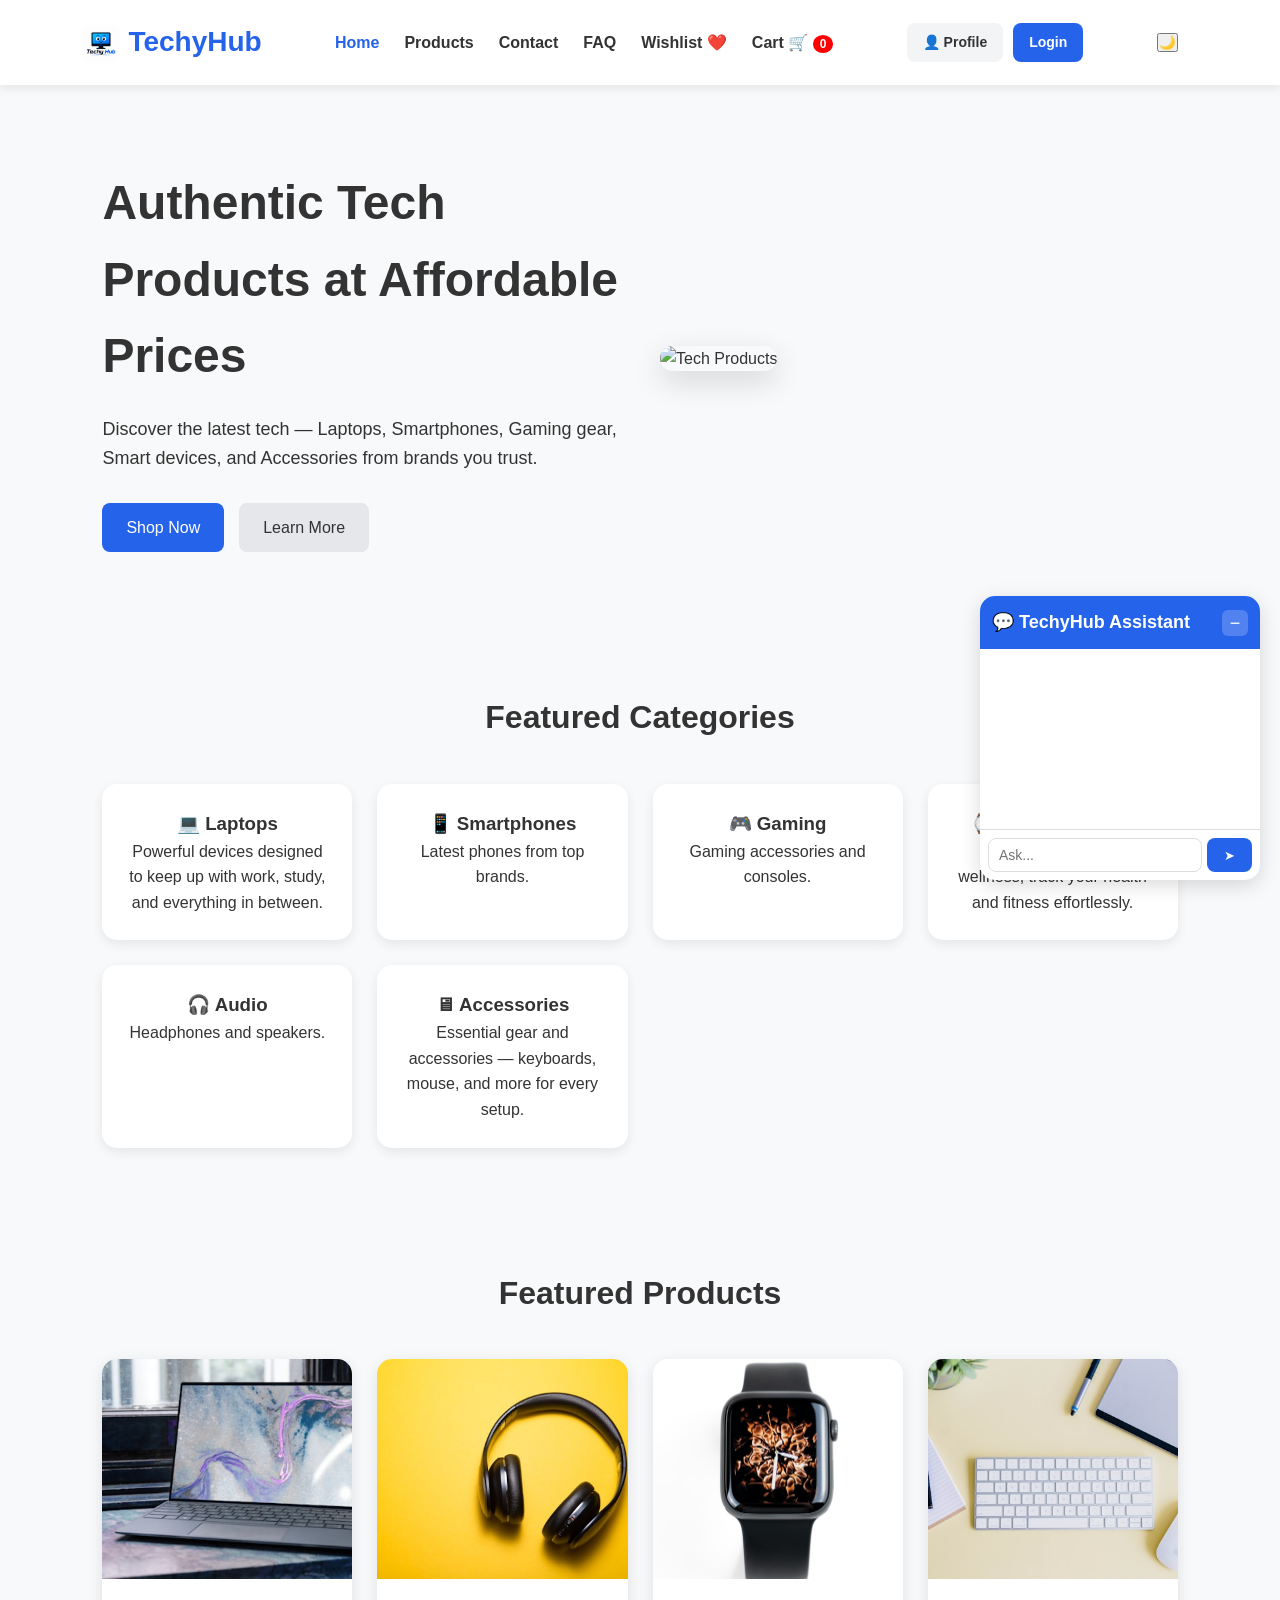
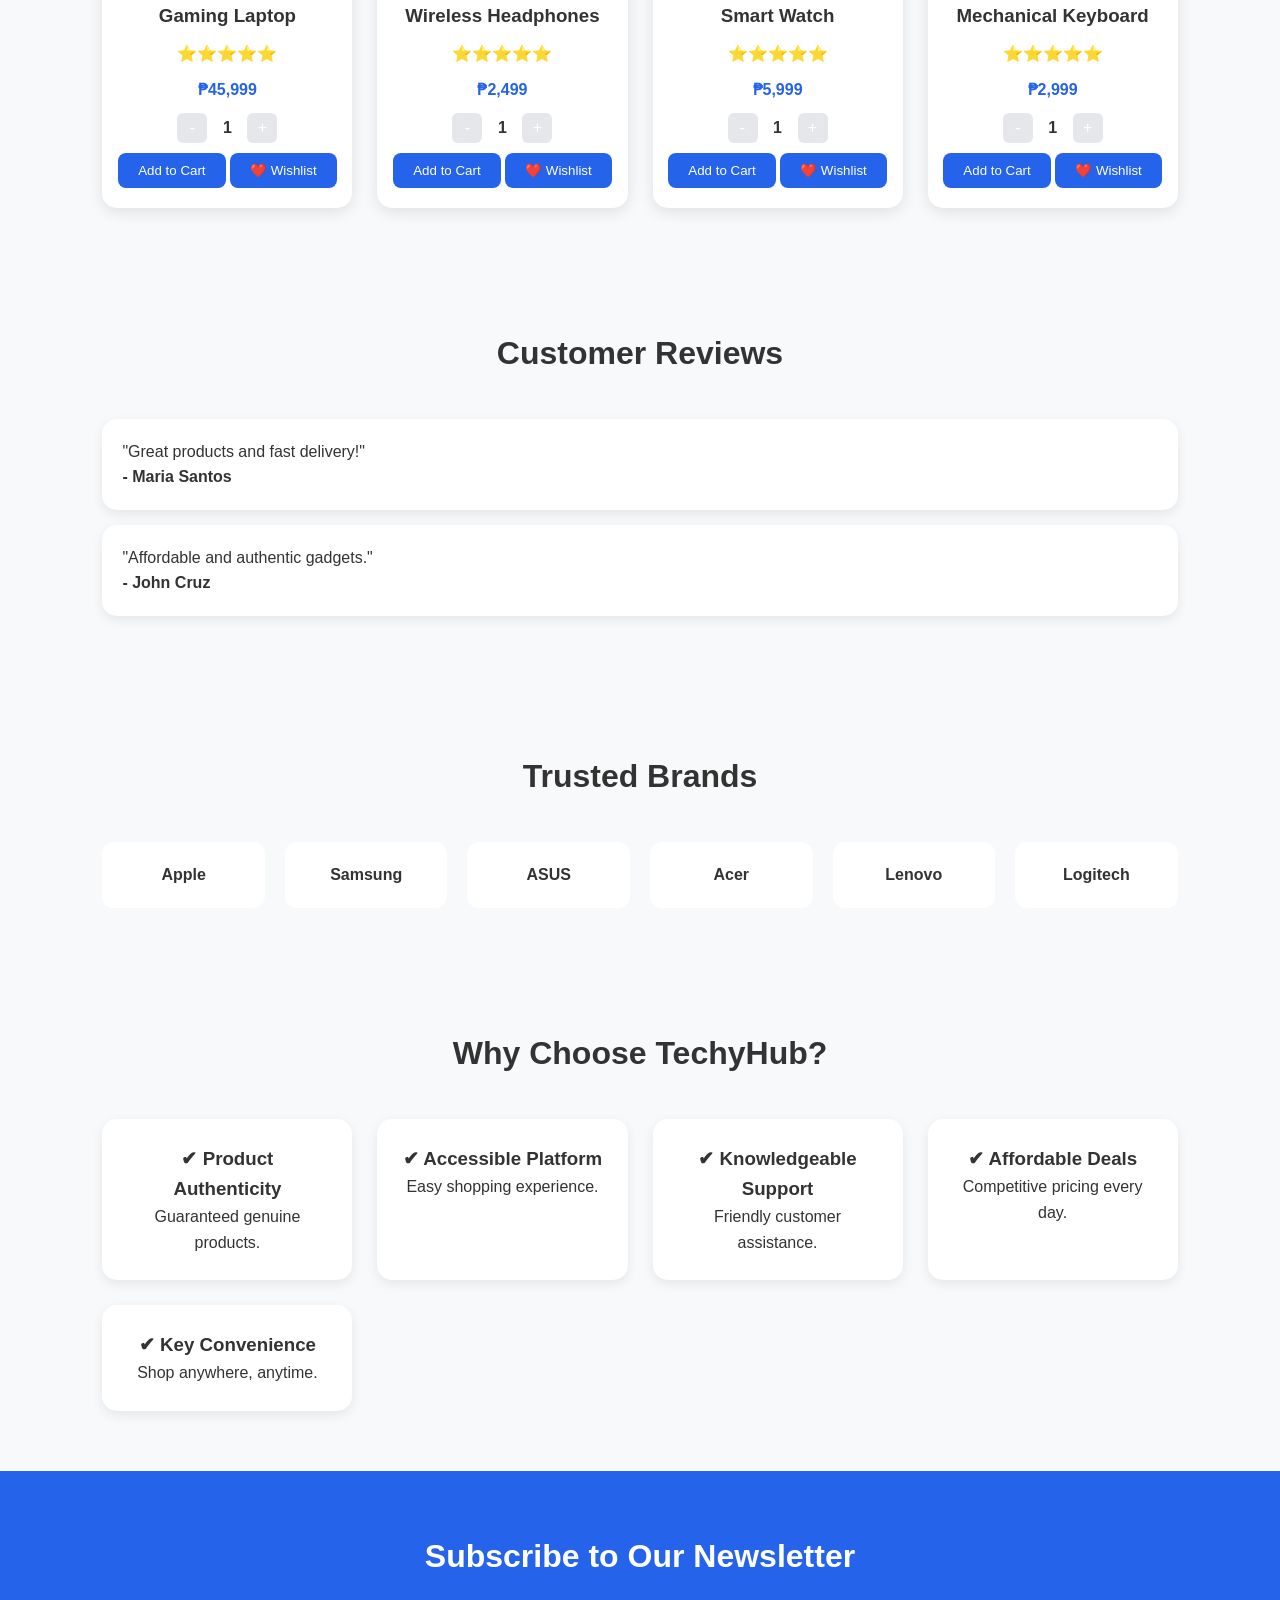
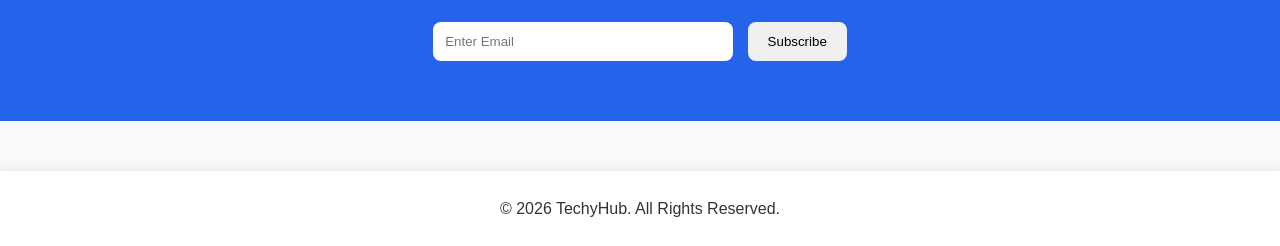
==== index.html @ a0544bc7 "Add files via upload" ====
<!DOCTYPE html>
<html lang="en">
<head>
    <meta charset="UTF-8">
    <meta name="viewport" content="width=device-width, initial-scale=1.0">
    <title>TechyHub - Tech E-Commerce</title>
    <link rel="stylesheet" href="css/style.css">
    <script defer src="js/script.js"></script>
</head>
<body>

<!-- NAVBAR -->
<header>
    <nav class="navbar">
        <div class="logo">
    <img src="images/techhublogo.jpg" alt="TechyHub Logo" style="height:38px;width:38px;object-fit:contain;border-radius:8px;vertical-align:middle;margin-right:8px;">TechyHub
</div>
        <ul class="nav-links">
            <li><a href="index.html" class="active">Home</a></li>
            <li><a href="products.html">Products</a></li>
            <li><a href="contact.html">Contact</a></li>
            <li><a href="faq.html">FAQ</a></li>
            <li><a href="wishlist.html">Wishlist ❤️</a></li>
            <li><a href="cart.html">Cart 🛒
                <span id="cartCount" style="background:red;color:white;border-radius:50%;padding:2px 7px;font-size:12px;">0</span>
            </a></li>
        </ul>
        <div class="nav-auth">
            <a href="profile.html" class="nav-profile-btn">👤 Profile</a>
            <a href="login.html" class="nav-login-btn">Login</a>
        </div>
        <button id="darkModeBtn" onclick="toggleDarkMode()">🌙</button>
    </nav>
</header>

<!-- HERO SECTION -->
<section class="hero">
    <div class="hero-content">
        <h1>Authentic Tech Products at Affordable Prices</h1>
        <p>
            Discover the latest tech — Laptops, Smartphones, Gaming gear, Smart devices, and Accessories from brands you trust.
        </p>
        <div class="hero-buttons">
            <a href="products.html" class="btn-primary">Shop Now</a>
            <a href="about.html" class="btn-secondary">Learn More</a>
        </div>
    </div>
    <div class="hero-image">
        <img src="https://images.unsplash.com/photo-1519389950473-47ba0277781c?w=800"
             alt="Tech Products">
    </div>
</section>

<!-- CATEGORIES -->
<section class="categories">
    <h2>Featured Categories</h2>
    <div class="category-grid">

        <div class="category-card">
            <h3>💻 Laptops</h3>
            <p>Powerful devices designed to keep up with work, study, and everything in between.</p>
        </div>

        <div class="category-card">
            <h3>📱 Smartphones</h3>
            <p>Latest phones from top brands.</p>
        </div>

        <div class="category-card">
            <h3>🎮 Gaming</h3>
            <p>Gaming accessories and consoles.</p>
        </div>

        <div class="category-card">
            <h3>⌚ Smart Watches</h3>
            <p>Stay on top of your wellness, track your health and fitness effortlessly.</p>
        </div>

        <div class="category-card">
            <h3>🎧 Audio</h3>
            <p>Headphones and speakers.</p>
        </div>

        <div class="category-card">
            <h3>🖥 Accessories</h3>
            <p>Essential gear and accessories — keyboards, mouse, and more for every setup.</p>
        </div>

    </div>
</section>

<!-- FEATURED PRODUCTS -->
<section class="featured-products">
    <h2>Featured Products</h2>
    <div class="product-grid">

        <div class="product-card">
            <img src="images/laptop.jpg" alt="Laptop">
            <h3>Gaming Laptop</h3>
            <div class="rating">⭐⭐⭐⭐⭐</div>
            <p>₱45,999</p>
            <div class="quantity-box">
                <button onclick="decreaseQty(this)">-</button>
                <span class="qty">1</span>
                <button onclick="increaseQty(this)">+</button>
            </div>
            <button onclick="addToCartWithQty(this,'Gaming Laptop',45999)">Add to Cart</button>
            <button onclick="addToWishlist('Gaming Laptop')">❤️ Wishlist</button>
        </div>

        <div class="product-card">
            <img src="images/headphones.jpg" alt="Headphones">
            <h3>Wireless Headphones</h3>
            <div class="rating">⭐⭐⭐⭐⭐</div>
            <p>₱2,499</p>
            <div class="quantity-box">
                <button onclick="decreaseQty(this)">-</button>
                <span class="qty">1</span>
                <button onclick="increaseQty(this)">+</button>
            </div>
            <button onclick="addToCartWithQty(this,'Wireless Headphones',2499)">Add to Cart</button>
            <button onclick="addToWishlist('Wireless Headphones')">❤️ Wishlist</button>
        </div>

        <div class="product-card">
            <img src="images/smartwatch.jpg" alt="Smart Watch">
            <h3>Smart Watch</h3>
            <div class="rating">⭐⭐⭐⭐⭐</div>
            <p>₱5,999</p>
            <div class="quantity-box">
                <button onclick="decreaseQty(this)">-</button>
                <span class="qty">1</span>
                <button onclick="increaseQty(this)">+</button>
            </div>
            <button onclick="addToCartWithQty(this,'Smart Watch',5999)">Add to Cart</button>
            <button onclick="addToWishlist('Smart Watch')">❤️ Wishlist</button>
        </div>

        <div class="product-card">
            <img src="images/keyboard.jpg" alt="Keyboard">
            <h3>Mechanical Keyboard</h3>
            <div class="rating">⭐⭐⭐⭐⭐</div>
            <p>₱2,999</p>
            <div class="quantity-box">
                <button onclick="decreaseQty(this)">-</button>
                <span class="qty">1</span>
                <button onclick="increaseQty(this)">+</button>
            </div>
            <button onclick="addToCartWithQty(this,'Mechanical Keyboard',2999)">Add to Cart</button>
            <button onclick="addToWishlist('Mechanical Keyboard')">❤️ Wishlist</button>
        </div>

    </div>
</section>

<!-- TESTIMONIALS -->
<section class="testimonials">
    <h2>Customer Reviews</h2>
    <div class="testimonial-card">
        <p>"Great products and fast delivery!"</p>
        <h4>- Maria Santos</h4>
    </div>
    <div class="testimonial-card">
        <p>"Affordable and authentic gadgets."</p>
        <h4>- John Cruz</h4>
    </div>
</section>

<!-- TRUSTED BRANDS -->
<section class="brands">
    <h2>Trusted Brands</h2>
    <div class="brands-grid">
        <div>Apple</div>
        <div>Samsung</div>
        <div>ASUS</div>
        <div>Acer</div>
        <div>Lenovo</div>
        <div>Logitech</div>
    </div>
</section>

<!-- WHY CHOOSE US -->
<section class="why-us">
    <h2>Why Choose TechyHub?</h2>
    <div class="features-grid">

        <div class="feature-card">
            <h3>✔ Product Authenticity</h3>
            <p>Guaranteed genuine products.</p>
        </div>

        <div class="feature-card">
            <h3>✔ Accessible Platform</h3>
            <p>Easy shopping experience.</p>
        </div>

        <div class="feature-card">
            <h3>✔ Knowledgeable Support</h3>
            <p>Friendly customer assistance.</p>
        </div>

        <div class="feature-card">
            <h3>✔ Affordable Deals</h3>
            <p>Competitive pricing every day.</p>
        </div>

        <div class="feature-card">
            <h3>✔ Key Convenience</h3>
            <p>Shop anywhere, anytime.</p>
        </div>

    </div>
</section>

<!-- NEWSLETTER -->
<section class="newsletter">
    <h2>Subscribe to Our Newsletter</h2>
    <input type="email" id="newsletterEmail" placeholder="Enter Email">
    <button onclick="subscribeNewsletter()">Subscribe</button>
</section>

<!-- FOOTER -->
<footer>
    <p>© 2026 TechyHub. All Rights Reserved.</p>
</footer>

<!-- QUICK VIEW MODAL -->
<div class="modal" id="productModal">
    <div class="modal-content">
        <h2 id="modalTitle"></h2>
        <p id="modalPrice"></p>
        <button onclick="closeModal()">Close</button>
    </div>
</div>

<!-- SCROLL TO TOP BUTTON -->
<button id="topBtn" onclick="scrollToTop()">↑</button>

<!-- CHATBOT WIDGET -->
<div class="chatbot" id="chatbot">
    <div class="chatbot-header">
        <span>💬 TechyHub Assistant</span>
        <button class="chatbot-minimize-btn" id="chatbotToggle" onclick="toggleChatbot()" title="Minimize">−</button>
    </div>
    <div class="chatbot-body" id="chatMessages"></div>
    <div class="chatbot-input-area" id="chatbotInputArea">
        <input type="text" id="chatInput" placeholder="Ask...">
        <button onclick="sendChat()">➤</button>
    </div>
</div>

</body>
</html>
---- css/style.css ----
/* =========================
GLOBAL STYLES
========================= */

*{
margin:0;
padding:0;
box-sizing:border-box;
font-family:Arial, Helvetica, sans-serif;
}

body{
background:#f8f9fa;
color:#333;
line-height:1.6;
}

/* =========================
NAVBAR
========================= */

.navbar{
display:flex;
justify-content:space-between;
align-items:center;
padding:20px 8%;
background:white;
box-shadow:0 2px 10px rgba(0,0,0,0.1);
position:sticky;
top:0;
z-index:100;
}

.logo{
font-size:28px;
font-weight:bold;
color:#2563eb;
margin-left:-20px;
}

.nav-links{
display:flex;
list-style:none;
gap:25px;
}

.nav-links a{
text-decoration:none;
color:#333;
font-weight:600;
transition:.3s;
}

.nav-links a:hover,
.nav-links .active{
color:#2563eb;
}

/* =========================
NAV AUTH BUTTONS (Profile + Login)
========================= */

.nav-auth{
display:flex;
align-items:center;
gap:10px;
}

.nav-profile-btn,
.nav-login-btn{
text-decoration:none;
padding:8px 16px;
border-radius:8px;
font-weight:600;
font-size:14px;
transition:.3s;
}

.nav-profile-btn{
background:#f3f4f6;
color:#333;
}

.nav-login-btn{
background:#2563eb;
color:white;
}

.nav-profile-btn:hover{
background:#e5e7eb;
}

.nav-login-btn:hover{
background:#1d4ed8;
}

.dark-mode .nav-profile-btn{
background:rgba(255,255,255,0.08);
color:#e2e8f0;
border:1px solid rgba(120,80,255,.2);
}

.dark-mode .nav-login-btn{
background:linear-gradient(135deg,#4f46e5,#7c3aed);
box-shadow:0 0 12px rgba(124,58,237,.4);
}

/* =========================
HERO SECTION
========================= */

.hero{
display:flex;
justify-content:space-between;
align-items:center;
padding:80px 8%;
gap:40px;
}

.hero{
    animation:fadeIn 1.2s ease;
}

@keyframes fadeIn{
    from{
        opacity:0;
        transform:translateY(30px);
    }
    to{
        opacity:1;
        transform:translateY(0);
    }
}

.hero-content{
flex:1;
}

.hero-content h1{
font-size:48px;
margin-bottom:20px;
}

.hero-content p{
font-size:18px;
margin-bottom:30px;
}

.hero-image{
flex:1;
}

.hero-image img{
width:100%;
border-radius:20px;
box-shadow:0 10px 30px rgba(0,0,0,0.15);
}

.hero-buttons{
display:flex;
gap:15px;
}

.btn-primary{
background:#2563eb;
color:white;
text-decoration:none;
padding:12px 24px;
border-radius:8px;
transition:.3s;
}

.btn-secondary{
background:#e5e7eb;
color:#333;
text-decoration:none;
padding:12px 24px;
border-radius:8px;
}

/* =========================
SECTIONS
========================= */

section{
padding:60px 8%;
}

section h2{
text-align:center;
margin-bottom:40px;
font-size:32px;
}

/* =========================
CATEGORY CARDS
========================= */

.category-grid{
display:grid;
grid-template-columns:repeat(auto-fit,minmax(220px,1fr));
gap:25px;
}

.category-card{
background:white;
padding:25px;
border-radius:15px;
text-align:center;
box-shadow:0 4px 12px rgba(0,0,0,.08);
transition:.3s;
}

.category-card:hover{
transform:translateY(-8px);
}

/* =========================
PRODUCT CARDS
========================= */

.product-grid{
display:grid;
grid-template-columns:repeat(auto-fit,minmax(250px,1fr));
gap:25px;
}

.product-card{
background:white;
border-radius:15px;
overflow:hidden;
box-shadow:0 4px 15px rgba(0,0,0,.1);
transition:.3s ease;
text-align:center;
}

.product-card:hover{
    transform:translateY(-10px) scale(1.02);
    box-shadow:0 15px 30px rgba(37,99,235,.25);
}

.product-card img{
width:100%;
height:220px;
object-fit:cover;
}

.product-card h3{
margin-top:15px;
}

.product-card p{
margin:10px 0;
font-weight:bold;
color:#2563eb;
}

.product-card button{
margin-bottom:20px;
padding:10px 20px;
border:none;
background:#2563eb;
color:white;
border-radius:8px;
cursor:pointer;
}

/* =========================
PRODUCT ID / SKU
========================= */

.product-id{
    font-size:0.78rem;
    color:#6b7280;
    margin:2px 0 6px 0;
    letter-spacing:0.5px;
}

/* =========================
BRANDS
========================= */

.brands-grid{
display:grid;
grid-template-columns:repeat(auto-fit,minmax(150px,1fr));
gap:20px;
}

.brands-grid div{
background:white;
padding:20px;
text-align:center;
border-radius:12px;
font-weight:bold;
}

/* =========================
RATING
========================= */

.rating{
    color:gold;
    margin:10px 0;
}

/* =========================
QUANTITY BOX
========================= */

.quantity-box{
    display:flex;
    align-items:center;
    justify-content:center;
    gap:10px;
    margin:10px 0;
}

.quantity-box button{
    width:30px;
    height:30px;
    border:none;
    background:#e5e7eb;
    border-radius:6px;
    cursor:pointer;
    font-size:16px;
    margin-bottom:0;
    padding:0;
}

.quantity-box span{
    font-size:16px;
    font-weight:bold;
    min-width:20px;
    text-align:center;
}

/* =========================
WHY CHOOSE US
========================= */

.features-grid{
display:grid;
grid-template-columns:repeat(auto-fit,minmax(250px,1fr));
gap:25px;
}

.feature-card{
background:white;
padding:25px;
border-radius:15px;
text-align:center;
box-shadow:0 4px 12px rgba(0,0,0,.08);
}

/* =========================
PRODUCTS PAGE
========================= */

.products-page h1{
text-align:center;
margin-bottom:30px;
}

.search-bar{
width:100%;
max-width:500px;
display:block;
margin:0 auto 40px;
padding:15px;
border:1px solid #ddd;
border-radius:10px;
font-size:16px;
}

/* =========================
ABOUT PAGE
========================= */

.about-section{
max-width:1000px;
margin:auto;
}

.about-section h1{
text-align:center;
margin-bottom:30px;
}

.about-section h2{
margin-top:40px;
}

.mission-grid{
display:grid;
grid-template-columns:repeat(auto-fit,minmax(150px,1fr));
gap:20px;
margin-top:20px;
}

.mission-card{
background:white;
padding:20px;
border-radius:12px;
text-align:center;
box-shadow:0 4px 12px rgba(0,0,0,.08);
}

.mission-card h3{
color:#2563eb;
font-size:30px;
}

/* =========================
TEAM PAGE
========================= */

.team-grid{
    display:grid;
    grid-template-columns:repeat(auto-fit,minmax(250px,1fr));
    gap:25px;
}
.team-card{
    background:white;
    padding:25px;
    text-align:center;
    border-radius:15px;
    box-shadow:0 4px 12px rgba(0,0,0,.08);
}
.team-card img{
    width:120px;
    height:120px;
    border-radius:50%;
    object-fit:cover;
    margin-bottom:15px;
}

/* =========================
FAQ PAGE
========================= */

.faq-page{
    max-width:900px;
    margin:auto;
}
.faq-item{
    background:white;
    margin:15px 0;
    border-radius:12px;
    overflow:hidden;
}
.faq-question{
    width:100%;
    padding:18px;
    border:none;
    text-align:left;
    background:#2563eb;
    color:white;
    cursor:pointer;
}
.faq-answer{
    display:none;
    padding:15px;
}

/* =========================
CART PAGE
========================= */

.cart-page h1{
text-align:center;
margin-bottom:30px;
}

.cart-container{
background:white;
padding:25px;
border-radius:15px;
box-shadow:0 4px 15px rgba(0,0,0,.08);
margin-bottom:30px;
}

.cart-item{
display:flex;
justify-content:space-between;
padding:15px 0;
border-bottom:1px solid #eee;
}

.cart-summary{
background:white;
padding:25px;
border-radius:15px;
box-shadow:0 4px 15px rgba(0,0,0,.08);
}

.checkout-btn,
.clear-btn{
width:100%;
padding:12px;
margin-top:15px;
border:none;
border-radius:8px;
cursor:pointer;
}

.checkout-btn{
background:#16a34a;
color:white;
}

.clear-btn{
background:#dc2626;
color:white;
}

/* =========================
WISHLIST PAGE
========================= */

.wishlist-page{
    padding:60px 8%;
}
.wishlist-page h1{
    text-align:center;
    margin-bottom:30px;
}
#wishlistItems{
    background:white;
    padding:25px;
    border-radius:15px;
    box-shadow:0 4px 12px rgba(0,0,0,.08);
}
.wishlist-empty{
    text-align:center;
    padding:40px 20px;
    color:#6b7280;
}
.wishlist-empty h3{
    font-size:1.4rem;
    margin:10px 0 5px;
    color:#374151;
}
.dark-mode .wishlist-empty h3{
    color:#e2e8f0;
}

/* =========================
CONTACT PAGE
========================= */

.contact-page{
    padding:60px 8%;
}

.contact-card{
    display:grid;
    grid-template-columns:1fr 1fr;
    gap:0;
    background:white;
    border-radius:20px;
    box-shadow:0 5px 30px rgba(0,0,0,.1);
    overflow:hidden;
}

.contact-info{
    padding:50px 40px;
    border-right:1px solid #e5e7eb;
}

.contact-info h1{
    font-size:32px;
    font-weight:800;
    color:#111827;
    margin-bottom:10px;
}

.contact-tagline{
    font-size:14px;
    color:#6b7280;
    margin-bottom:15px;
}

.contact-divider{
    width:40px;
    height:3px;
    background:#2563eb;
    border-radius:2px;
    margin-bottom:35px;
}

.contact-details{
    display:flex;
    flex-direction:column;
    gap:18px;
}

.contact-detail-row{
    display:flex;
    gap:12px;
    font-size:14px;
    color:#374151;
}

.contact-label{
    font-weight:700;
    color:#6b7280;
    min-width:65px;
}

.contact-form-side{
    padding:50px 40px;
    display:flex;
    flex-direction:column;
    gap:14px;
}

.contact-input{
    width:100%;
    padding:13px 16px;
    border:1px solid #e5e7eb;
    border-radius:8px;
    font-size:14px;
    color:#374151;
    background:#fafafa;
    outline:none;
    transition:.2s;
    font-family:inherit;
}

.contact-input:focus{
    border-color:#2563eb;
    background:white;
}

.contact-textarea{
    resize:vertical;
}

.contact-submit{
    align-self:flex-start;
    padding:11px 28px;
    background:#111827;
    color:white;
    border:none;
    border-radius:8px;
    font-size:14px;
    font-weight:600;
    cursor:pointer;
    transition:.2s;
}

.contact-submit:hover{
    background:#1d4ed8;
}

.contact-map{
    border-radius:0 0 20px 20px;
    overflow:hidden;
    margin-top:0;
}

.contact-map iframe{
    display:block;
}

/* Dark mode contact */
.dark-mode .contact-card{
    background:rgba(15,20,40,0.85);
    border:1px solid rgba(120,80,255,.2);
    backdrop-filter:blur(10px);
    box-shadow:0 0 30px rgba(110,0,255,.15);
}

.dark-mode .contact-info{
    border-right:1px solid rgba(255,255,255,.08);
}

.dark-mode .contact-info h1{
    color:#e2e8f0;
}

.dark-mode .contact-tagline{
    color:#94a3b8;
}

.dark-mode .contact-detail-row{
    color:#cbd5e1;
}

.dark-mode .contact-label{
    color:#64748b;
}

.dark-mode .contact-input{
    background:rgba(15,20,40,0.8);
    border:1px solid rgba(120,80,255,.3);
    color:#e2e8f0;
}

.dark-mode .contact-input:focus{
    border-color:#7c3aed;
    background:rgba(15,20,40,1);
}

.dark-mode .contact-input::placeholder{
    color:#64748b;
}

.dark-mode .contact-submit{
    background:linear-gradient(135deg,#4f46e5,#7c3aed);
    box-shadow:0 0 12px rgba(124,58,237,.4);
}

@media(max-width:768px){
    .contact-card{
        grid-template-columns:1fr;
    }
    .contact-info{
        border-right:none;
        border-bottom:1px solid #e5e7eb;
        padding:35px 25px;
    }
    .contact-form-side{
        padding:35px 25px;
    }
}

/* =========================
TRACKING PAGE
========================= */

.tracking-page{
    max-width:750px;
    margin:auto;
    padding:60px 20px;
    text-align:center;
}
.tracking-page input{
    width:100%;
    padding:15px;
    margin:20px 0;
    border-radius:10px;
    border:1px solid #ddd;
}
.tracking-page button{
    background:#2563eb;
    color:white;
    border:none;
    padding:12px 25px;
    border-radius:10px;
    cursor:pointer;
}
.tracking-form{
    margin:30px 0;
}
.tracking-sku-list{
    text-align:left;
    margin:30px 0;
}
.tracking-sku-list h3{
    margin-bottom:15px;
    color:#2563eb;
}
.sku-table{
    width:100%;
    border-collapse:collapse;
    margin:10px 0;
}
.sku-table th,
.sku-table td{
    padding:10px 15px;
    border:1px solid #ddd;
    text-align:left;
}
.sku-table th{
    background:#2563eb;
    color:white;
}
#trackingResult{
    margin-top:20px;
    padding:20px;
    border-radius:12px;
}
#trackingResult h3{
    margin-bottom:10px;
}

/* =========================
PROFILE PAGE
========================= */

.profile-page{
display:flex;
justify-content:center;
align-items:center;
padding:60px 8%;
}

.profile-card{
background:white;
padding:40px;
border-radius:20px;
text-align:center;
max-width:700px;
width:100%;
box-shadow:0 5px 20px rgba(0,0,0,.1);
}

.profile-image{
width:140px;
height:140px;
border-radius:50%;
margin-bottom:20px;
}

.profile-stats{
display:grid;
grid-template-columns:repeat(3,1fr);
gap:20px;
margin-top:30px;
}

.stat-box{
background:#f3f4f6;
padding:20px;
border-radius:12px;
}

.profile-actions{
margin-top:30px;
}

.profile-btn,
.logout-btn{
width:100%;
padding:12px;
margin-top:10px;
border:none;
border-radius:8px;
cursor:pointer;
}

.profile-btn{
background:#2563eb;
color:white;
}

.logout-btn{
background:#dc2626;
color:white;
}

/* =========================
ORDER HISTORY
========================= */

.order-history-card{
    background:#f9fafb;
    border:1px solid #e5e7eb;
    border-radius:12px;
    padding:15px 20px;
    margin-bottom:15px;
    text-align:left;
}
.order-history-header{
    display:flex;
    justify-content:space-between;
    margin-bottom:10px;
    font-size:0.9rem;
}
.order-id{
    font-weight:bold;
    color:#2563eb;
}
.order-date{
    color:#6b7280;
}
.order-items-list{
    padding-left:20px;
    margin:8px 0;
    color:#374151;
}
.order-history-total{
    text-align:right;
    margin-top:10px;
    font-size:1rem;
    color:#111827;
}

/* =========================
FOOTER
========================= */

footer{
text-align:center;
padding:25px;
background:white;
margin-top:50px;
box-shadow:0 -2px 10px rgba(0,0,0,.08);
}

/* =========================
TESTIMONIALS
========================= */

.testimonial-card{
background:white;
padding:20px;
border-radius:15px;
margin:15px 0;
box-shadow:0 4px 12px rgba(0,0,0,.08);
}

/* =========================
NEWSLETTER
========================= */

.newsletter{
    background:#2563eb;
    color:white;
    text-align:center;
    padding:60px 20px;
}
.newsletter input{
    padding:12px;
    width:300px;
    max-width:90%;
    border:none;
    border-radius:8px;
}
.newsletter button{
    padding:12px 20px;
    border:none;
    border-radius:8px;
    margin-left:10px;
    cursor:pointer;
}

/* =========================
CHATBOT WIDGET
========================= */

.chatbot{
    position:fixed;
    bottom:20px;
    right:20px;
    width:280px;
    background:white;
    border-radius:15px;
    overflow:hidden;
    box-shadow:0 5px 20px rgba(0,0,0,.15);
    z-index:999;
}

.chatbot-header{
    background:#2563eb;
    color:white;
    padding:12px;
    font-size:18px;
    font-weight:bold;
    display:flex;
    justify-content:space-between;
    align-items:center;
}

.chatbot-minimize-btn{
    background:rgba(255,255,255,0.2);
    border:none;
    color:white;
    width:26px;
    height:26px;
    border-radius:6px;
    font-size:18px;
    line-height:1;
    cursor:pointer;
    transition:.2s;
    display:flex;
    align-items:center;
    justify-content:center;
}

.chatbot-minimize-btn:hover{
    background:rgba(255,255,255,0.35);
}

.chatbot-body{
    height:180px;
    padding:10px;
    overflow-y:auto;
}

.chatbot-input-area{
    display:flex;
    padding:8px;
    gap:5px;
    border-top:1px solid #ddd;
}

.chatbot-input-area input{
    flex:1;
    padding:8px 10px;
    border:1px solid #ddd;
    border-radius:8px;
    font-size:14px;
}

.chatbot-input-area button{
    width:45px;
    border:none;
    border-radius:8px;
    background:#2563eb;
    color:white;
    cursor:pointer;
}

/* =========================
SCROLL TO TOP
========================= */

#topBtn{
    position:fixed;
    bottom:80px;
    left:20px;
    background:#2563eb;
    color:white;
    border:none;
    border-radius:50%;
    width:45px;
    height:45px;
    font-size:20px;
    cursor:pointer;
    display:none;
    z-index:999;
}

/* =========================
QUICK VIEW MODAL
========================= */

.modal{
    display:none;
    position:fixed;
    inset:0;
    background:rgba(0,0,0,.7);
    justify-content:center;
    align-items:center;
    z-index:1000;
}
.modal-content{
    background:white;
    padding:30px;
    border-radius:15px;
    width:90%;
    max-width:600px;
}

/* =========================
DARK MODE — CYBER NEON GLASSMORPHISM
========================= */

.dark-mode{
    background:#050816;
    color:#ffffff;
}

/* --- Navbar --- */
.dark-mode .navbar{
    background:rgba(10,15,35,0.85);
    backdrop-filter:blur(15px);
    -webkit-backdrop-filter:blur(15px);
    border-bottom:1px solid rgba(255,255,255,0.1);
    box-shadow:0 0 20px rgba(98,0,255,.2);
}

.dark-mode .logo{
    color:#a78bfa;
    text-shadow:0 0 10px rgba(167,139,250,.5);
}

.dark-mode .nav-links a{
    color:#cbd5e1;
}

.dark-mode .nav-links a:hover,
.dark-mode .nav-links .active{
    color:#a78bfa;
    text-shadow:0 0 8px rgba(167,139,250,.6);
}

/* --- Hero --- */
.dark-mode .hero{
    position:relative;
    overflow:hidden;
}

.dark-mode .hero::before{
    content:"";
    position:absolute;
    width:400px;
    height:400px;
    background:radial-gradient(#7c3aed, transparent);
    filter:blur(120px);
    opacity:.35;
    right:0;
    top:0;
    pointer-events:none;
}

.dark-mode .hero::after{
    content:"";
    position:absolute;
    width:300px;
    height:300px;
    background:radial-gradient(#2563eb, transparent);
    filter:blur(100px);
    opacity:.25;
    left:0;
    bottom:0;
    pointer-events:none;
}

.dark-mode .hero h1{
    color:white;
}

.dark-mode .hero h1 span{
    color:#38bdf8;
    text-shadow:0 0 15px #38bdf8;
}

.dark-mode .hero p{
    color:#94a3b8;
}

/* --- Product & Category & Feature Cards --- */
.dark-mode .product-card,
.dark-mode .category-card,
.dark-mode .feature-card{
    background:rgba(15,20,40,0.8);
    border:1px solid rgba(120,80,255,.2);
    backdrop-filter:blur(10px);
    -webkit-backdrop-filter:blur(10px);
    box-shadow:0 0 25px rgba(110,0,255,.15);
    color:#ffffff;
}

.dark-mode .product-card:hover{
    transform:translateY(-8px);
    box-shadow:0 0 35px #7c3aed;
    border-color:rgba(124,58,237,.6);
}

.dark-mode .product-card h3{
    color:#e2e8f0;
}

.dark-mode .product-card p{
    color:#a78bfa;
}

.dark-mode .product-card button{
    background:linear-gradient(135deg,#4f46e5,#7c3aed);
    border:none;
    color:white;
    transition:.3s;
}

.dark-mode .product-card button:hover{
    opacity:.85;
    box-shadow:0 0 12px rgba(124,58,237,.6);
}

.dark-mode .product-id{
    color:#64748b;
}

/* --- Quantity Box in dark mode --- */
.dark-mode .quantity-box button{
    background:rgba(79,70,229,.3);
    color:white;
    border:1px solid rgba(120,80,255,.3);
}

/* --- Buttons --- */
.dark-mode .btn-primary{
    background:linear-gradient(135deg,#4f46e5,#7c3aed);
    color:white;
    box-shadow:0 0 15px rgba(124,58,237,.4);
}

.dark-mode .btn-secondary{
    background:rgba(255,255,255,.08);
    color:#e2e8f0;
    border:1px solid rgba(255,255,255,.15);
}

/* --- Profile Card --- */
.dark-mode .profile-card{
    background:rgba(15,20,40,0.85);
    border:1px solid rgba(120,80,255,.2);
    backdrop-filter:blur(10px);
    -webkit-backdrop-filter:blur(10px);
    box-shadow:0 0 30px rgba(110,0,255,.2);
    color:#ffffff;
}

.dark-mode .stat-box{
    background:rgba(79,70,229,.15);
    border:1px solid rgba(120,80,255,.2);
    color:#e2e8f0;
}

.dark-mode .profile-btn{
    background:linear-gradient(135deg,#4f46e5,#7c3aed);
    box-shadow:0 0 12px rgba(124,58,237,.4);
}

.dark-mode .logout-btn{
    background:linear-gradient(135deg,#dc2626,#9f1239);
}

/* --- Cart & Wishlist --- */
.dark-mode .cart-container,
.dark-mode .cart-summary,
.dark-mode #wishlistItems{
    background:rgba(15,20,40,0.8);
    border:1px solid rgba(120,80,255,.2);
    backdrop-filter:blur(10px);
    color:#ffffff;
}

.dark-mode .cart-item{
    border-bottom:1px solid rgba(255,255,255,.08);
}

/* --- Mission Cards --- */
.dark-mode .mission-card{
    background:rgba(15,20,40,0.8);
    border:1px solid rgba(120,80,255,.2);
    color:#e2e8f0;
}

.dark-mode .mission-card h3{
    color:#a78bfa;
    text-shadow:0 0 8px rgba(167,139,250,.4);
}

/* --- Team Cards --- */
.dark-mode .team-card{
    background:rgba(15,20,40,0.8);
    border:1px solid rgba(120,80,255,.2);
    backdrop-filter:blur(10px);
    color:#e2e8f0;
}

/* --- FAQ --- */
.dark-mode .faq-item{
    background:rgba(15,20,40,0.8);
    border:1px solid rgba(120,80,255,.2);
}

.dark-mode .faq-question{
    background:linear-gradient(135deg,#4f46e5,#7c3aed);
}

.dark-mode .faq-answer{
    color:#cbd5e1;
    background:rgba(15,20,40,0.6);
}

/* --- Brands --- */
.dark-mode .brands-grid div{
    background:rgba(15,20,40,0.8);
    border:1px solid rgba(120,80,255,.2);
    color:#a78bfa;
    box-shadow:0 0 15px rgba(110,0,255,.1);
}

/* --- Testimonials --- */
.dark-mode .testimonial-card{
    background:rgba(15,20,40,0.8);
    border:1px solid rgba(120,80,255,.2);
    color:#e2e8f0;
}

/* --- Search Bar --- */
.dark-mode .search-bar{
    background:rgba(15,20,40,0.8);
    border:1px solid rgba(120,80,255,.3);
    color:#ffffff;
}

.dark-mode .search-bar::placeholder{
    color:#64748b;
}

/* --- Tracking Page --- */
.dark-mode .tracking-page input{
    background:rgba(15,20,40,0.8);
    border:1px solid rgba(120,80,255,.3);
    color:#ffffff;
}

.dark-mode .tracking-page button{
    background:linear-gradient(135deg,#4f46e5,#7c3aed);
    box-shadow:0 0 12px rgba(124,58,237,.4);
}

.dark-mode .sku-table th{
    background:linear-gradient(135deg,#4f46e5,#7c3aed);
}

.dark-mode .sku-table td{
    background:rgba(15,20,40,0.6);
    border-color:rgba(120,80,255,.2);
    color:#e2e8f0;
}

.dark-mode #trackingResult{
    background:rgba(15,20,40,0.8);
    border:1px solid rgba(120,80,255,.2);
    color:#e2e8f0;
}

/* --- Order History Modal --- */
.dark-mode .order-history-card{
    background:rgba(15,20,40,0.8);
    border:1px solid rgba(120,80,255,.2);
    color:#e2e8f0;
}

.dark-mode .order-id{
    color:#a78bfa;
}

.dark-mode .order-date{
    color:#64748b;
}

.dark-mode .order-items-list{
    color:#cbd5e1;
}

.dark-mode .order-history-total{
    color:#e2e8f0;
}

/* --- Modal --- */
.dark-mode .modal-content{
    background:rgba(10,15,35,0.95);
    border:1px solid rgba(120,80,255,.3);
    backdrop-filter:blur(20px);
    color:#ffffff;
    box-shadow:0 0 40px rgba(124,58,237,.3);
}

/* --- Chatbot --- */
.dark-mode .chatbot{
    background:rgba(10,15,35,0.95);
    border:1px solid rgba(120,80,255,.3);
    box-shadow:0 0 25px rgba(110,0,255,.2);
}

.dark-mode .chatbot-header{
    background:linear-gradient(135deg,#4f46e5,#7c3aed);
}

.dark-mode .chatbot-minimize-btn{
    background:rgba(255,255,255,0.15);
}

.dark-mode .chatbot-minimize-btn:hover{
    background:rgba(255,255,255,0.28);
}

.dark-mode .chatbot-body{
    color:#e2e8f0;
}

.dark-mode .chatbot-input-area{
    border-top:1px solid rgba(255,255,255,.08);
}

.dark-mode .chatbot-input-area input{
    background:rgba(15,20,40,0.8);
    border:1px solid rgba(120,80,255,.3);
    color:#ffffff;
}

.dark-mode .chatbot-input-area button{
    background:linear-gradient(135deg,#4f46e5,#7c3aed);
}

/* --- Scroll to Top --- */
.dark-mode #topBtn{
    background:linear-gradient(135deg,#4f46e5,#7c3aed);
    box-shadow:0 0 12px rgba(124,58,237,.5);
}

/* --- Footer --- */
.dark-mode footer{
    background:rgba(10,15,35,0.85);
    border-top:1px solid rgba(255,255,255,.08);
    color:#64748b;
    box-shadow:none;
}

/* --- Links --- */
.dark-mode a{
    color:#a78bfa;
}

/* =========================
RESPONSIVE DESIGN
========================= */

@media(max-width:768px){

.hero{
    flex-direction:column;
    text-align:center;
}

.hero-content h1{
    font-size:36px;
}

.navbar{
    flex-direction:column;
    gap:15px;
}

.nav-links{
    flex-wrap:wrap;
    justify-content:center;
}

.nav-auth{
    justify-content:center;
}

.profile-stats{
    grid-template-columns:1fr;
}

}
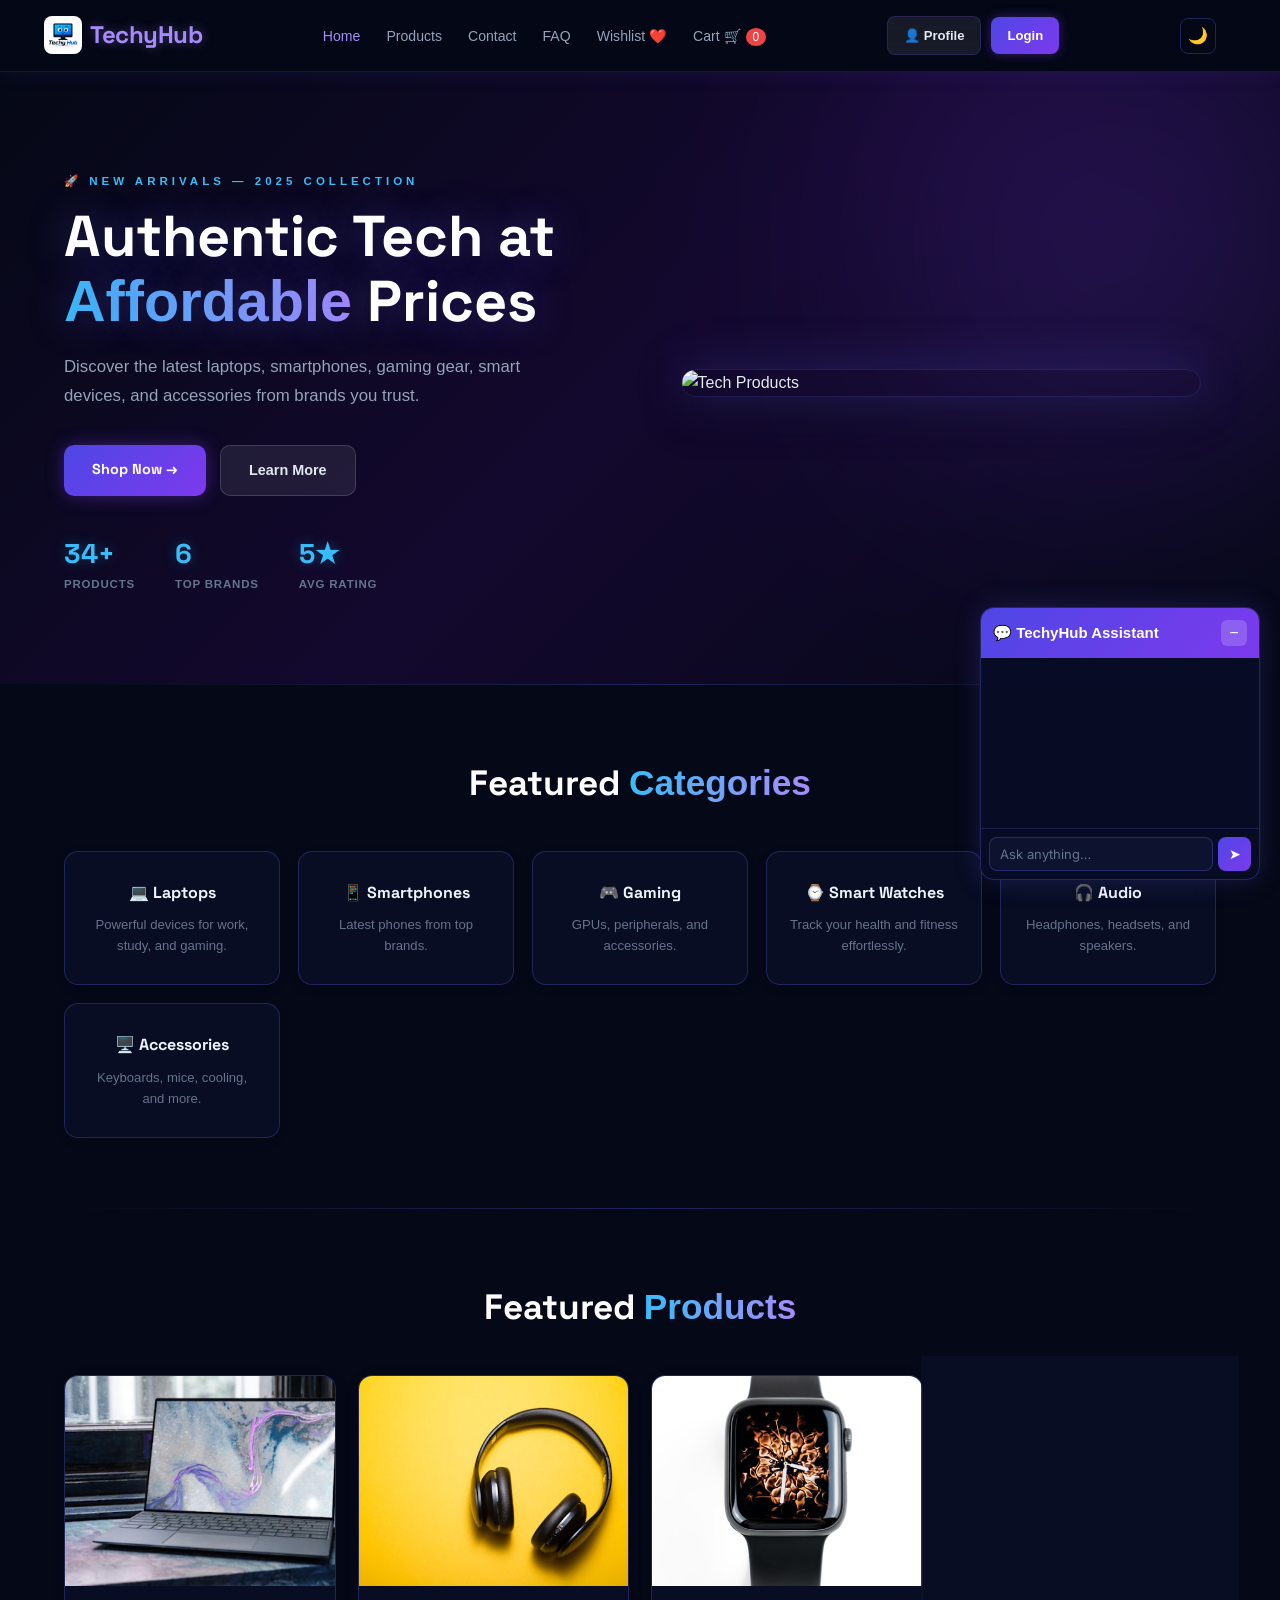
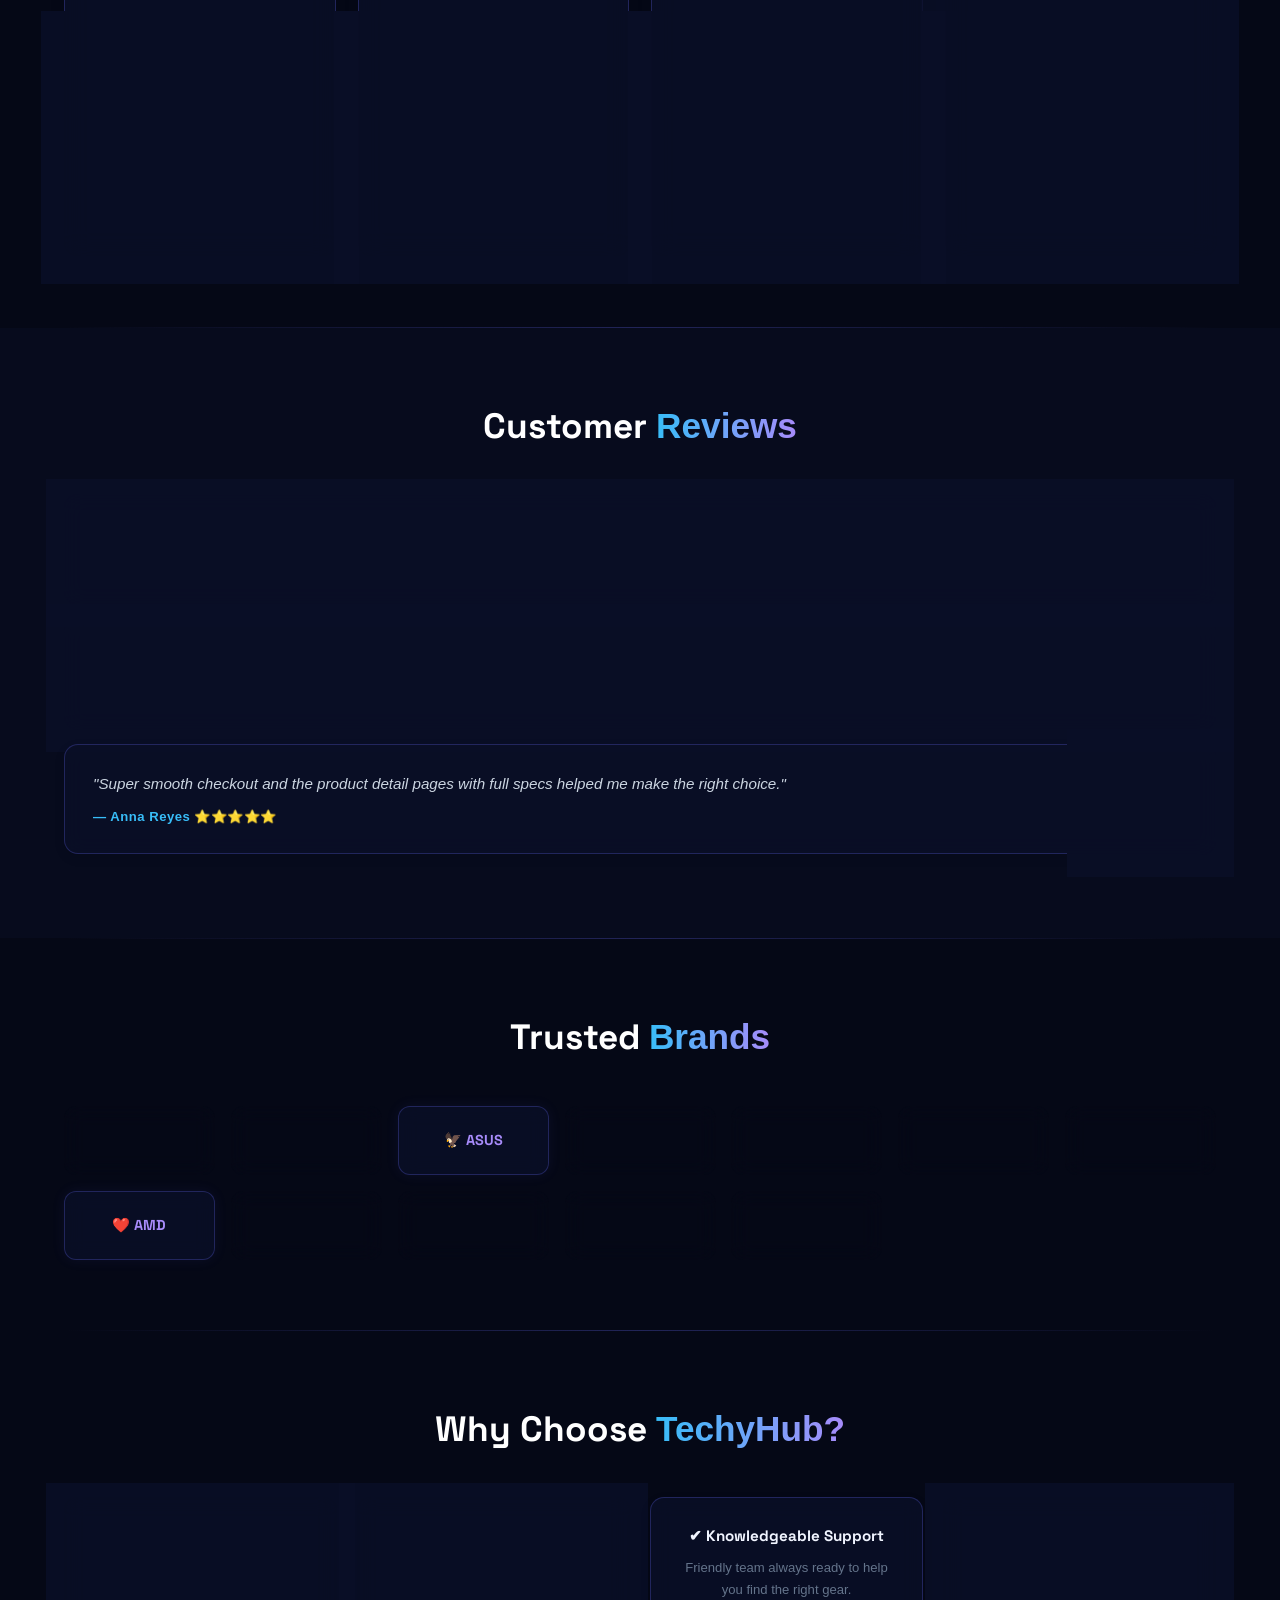
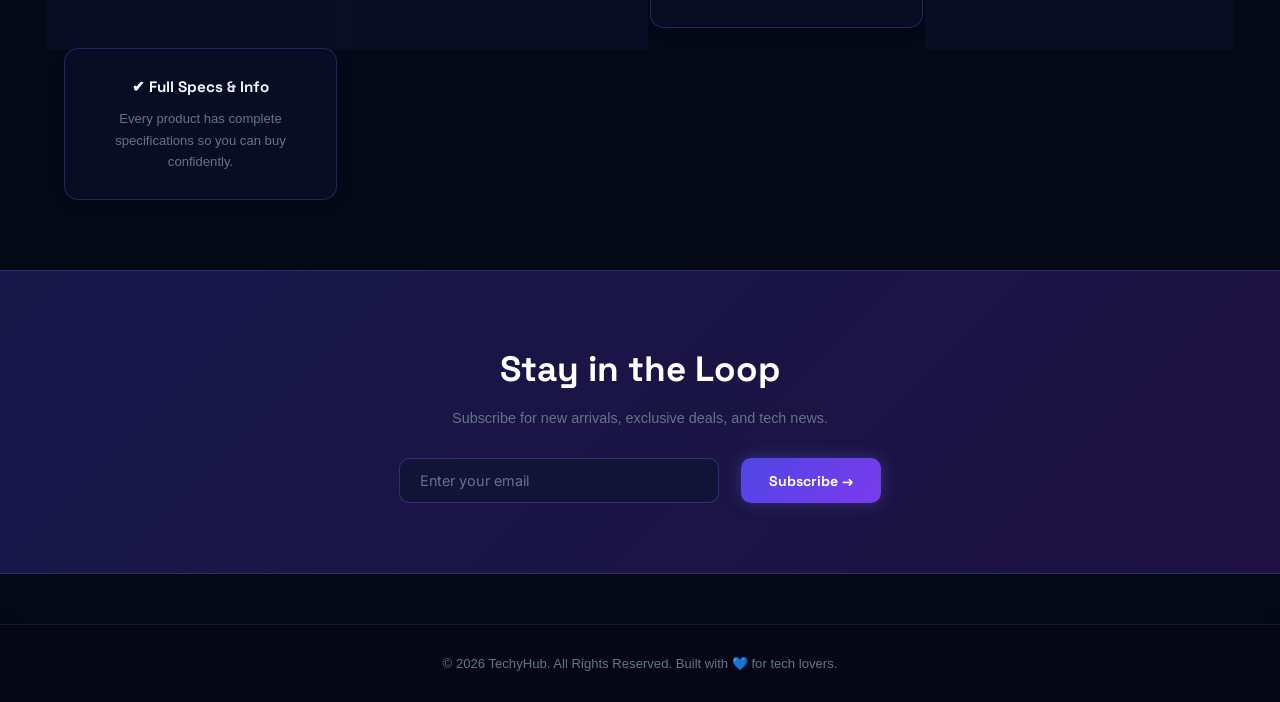
==== commit f432321a: "Add files via upload" ====
--- a/index.html
+++ b/index.html
@@ -1,252 +1,905 @@
 <!DOCTYPE html>
 <html lang="en">
 <head>
-    <meta charset="UTF-8">
-    <meta name="viewport" content="width=device-width, initial-scale=1.0">
-    <title>TechyHub - Tech E-Commerce</title>
-    <link rel="stylesheet" href="css/style.css">
-    <script defer src="js/script.js"></script>
+<meta charset="UTF-8">
+<meta name="viewport" content="width=device-width, initial-scale=1.0">
+<title>TechyHub - Tech E-Commerce</title>
+<link rel="stylesheet" href="css/style.css">
+<script defer src="js/script.js"></script>
+<link rel="preconnect" href="https://fonts.googleapis.com">
+<link href="https://fonts.googleapis.com/css2?family=Inter:wght@300;400;500;600;700;800;900&family=Space+Grotesk:wght@400;500;600;700&display=swap" rel="stylesheet">
+<style>
+/* ================================================
+   INDEX PAGE — DESIGN SYSTEM (matches products.html)
+================================================ */
+:root {
+  --bg-deep:     #050816;
+  --bg-card:     rgba(10,15,40,0.82);
+  --border-glow: rgba(99,102,241,0.28);
+  --accent:      #6366f1;
+  --accent2:     #38bdf8;
+  --accent3:     #a78bfa;
+  --text:        #e2e8f0;
+  --muted:       #64748b;
+  --danger:      #ef4444;
+  --success:     #22c55e;
+  --font-display:"Space Grotesk", sans-serif;
+  --font-body:   "Inter", sans-serif;
+  --radius:      14px;
+  --transition:  .25s cubic-bezier(.4,0,.2,1);
+}
+
+*, *::before, *::after { margin:0; padding:0; box-sizing:border-box; }
+html { scroll-behavior:smooth; }
+
+body {
+  font-family: var(--font-body);
+  background: var(--bg-deep);
+  color: var(--text);
+  min-height: 100vh;
+  overflow-x: hidden;
+}
+
+/* ── SCROLLBAR ── */
+::-webkit-scrollbar { width:6px; }
+::-webkit-scrollbar-track { background:#050816; }
+::-webkit-scrollbar-thumb { background:var(--accent); border-radius:3px; }
+
+/* ── NAVBAR ── */
+.navbar {
+  display: flex;
+  justify-content: space-between;
+  align-items: center;
+  padding: 16px 5%;
+  background: rgba(5,8,22,.9);
+  backdrop-filter: blur(18px);
+  -webkit-backdrop-filter: blur(18px);
+  border-bottom: 1px solid rgba(99,102,241,.18);
+  position: sticky;
+  top: 0;
+  z-index: 200;
+  box-shadow: 0 0 20px rgba(99,102,241,.1);
+}
+.logo {
+  font-family: var(--font-display);
+  font-size: 1.5rem;
+  font-weight: 800;
+  color: var(--accent3);
+  letter-spacing: -.5px;
+  text-shadow: 0 0 12px rgba(167,139,250,.4);
+  display: flex;
+  align-items: center;
+  gap: 8px;
+}
+.nav-links {
+  display: flex;
+  list-style: none;
+  gap: 26px;
+}
+.nav-links a {
+  text-decoration: none;
+  color: #94a3b8;
+  font-size: .88rem;
+  font-weight: 500;
+  transition: color var(--transition);
+}
+.nav-links a:hover,
+.nav-links .active { color: var(--accent3); }
+.nav-auth {
+  display: flex;
+  align-items: center;
+  gap: 10px;
+}
+.nav-profile-btn,
+.nav-login-btn {
+  text-decoration: none;
+  padding: 8px 16px;
+  border-radius: 8px;
+  font-weight: 600;
+  font-size: .82rem;
+  transition: all var(--transition);
+}
+.nav-profile-btn {
+  background: rgba(255,255,255,.08);
+  color: #e2e8f0;
+  border: 1px solid rgba(120,80,255,.2);
+}
+.nav-profile-btn:hover { background: rgba(124,58,237,.2); }
+.nav-login-btn {
+  background: linear-gradient(135deg,#4f46e5,#7c3aed);
+  color: white;
+  box-shadow: 0 0 12px rgba(124,58,237,.4);
+}
+.nav-login-btn:hover { opacity:.88; }
+#darkModeBtn {
+  background: none;
+  border: 1px solid rgba(99,102,241,.3);
+  color: var(--text);
+  width: 36px; height: 36px;
+  border-radius: 8px;
+  cursor: pointer;
+  font-size: 1rem;
+  transition: all var(--transition);
+}
+#darkModeBtn:hover { background: rgba(99,102,241,.15); border-color:var(--accent); }
+
+/* ── HERO ── */
+.hero {
+  position: relative;
+  display: flex;
+  justify-content: space-between;
+  align-items: center;
+  padding: 100px 5% 90px;
+  gap: 50px;
+  overflow: hidden;
+  background: url('images/hero-bg.jpg') center/cover no-repeat;
+  min-height: 520px;
+}
+.hero::before {
+  content:"";
+  position:absolute; inset:0;
+  background: linear-gradient(135deg,
+    rgba(5,8,22,.88) 0%,
+    rgba(25,8,55,.72) 50%,
+    rgba(5,8,22,.88) 100%);
+}
+/* animated glow blobs */
+.hero::after {
+  content:"";
+  position:absolute;
+  width:500px; height:500px;
+  background: radial-gradient(#7c3aed, transparent);
+  filter: blur(130px);
+  opacity: .3;
+  right: -80px; top: -80px;
+  pointer-events: none;
+}
+.hero > * { position:relative; z-index:1; }
+.hero-content { flex:1; max-width: 560px; }
+.hero-eyebrow {
+  font-size: .72rem;
+  font-weight: 700;
+  letter-spacing: 4px;
+  text-transform: uppercase;
+  color: var(--accent2);
+  margin-bottom: 14px;
+  display: block;
+}
+.hero-content h1 {
+  font-family: var(--font-display);
+  font-size: clamp(2rem,4.5vw,3.6rem);
+  font-weight: 800;
+  line-height: 1.12;
+  color: #fff;
+  text-shadow: 0 0 40px rgba(99,102,241,.4);
+  margin-bottom: 20px;
+}
+.hero-content h1 span {
+  background: linear-gradient(90deg, var(--accent2), var(--accent3));
+  -webkit-background-clip: text;
+  -webkit-text-fill-color: transparent;
+  background-clip: text;
+}
+.hero-content p {
+  font-size: 1.05rem;
+  color: #94a3b8;
+  line-height: 1.7;
+  margin-bottom: 34px;
+  max-width: 460px;
+}
+.hero-buttons { display:flex; gap:14px; flex-wrap:wrap; }
+.btn-primary {
+  background: linear-gradient(135deg,#4f46e5,#7c3aed);
+  color: white;
+  text-decoration: none;
+  padding: 13px 28px;
+  border-radius: 10px;
+  font-weight: 700;
+  font-size: .9rem;
+  font-family: var(--font-display);
+  transition: all var(--transition);
+  box-shadow: 0 0 18px rgba(124,58,237,.4);
+}
+.btn-primary:hover { transform:translateY(-2px); box-shadow:0 0 28px rgba(124,58,237,.58); }
+.btn-secondary {
+  background: rgba(255,255,255,.08);
+  color: #e2e8f0;
+  text-decoration: none;
+  padding: 13px 28px;
+  border-radius: 10px;
+  font-weight: 600;
+  font-size: .9rem;
+  border: 1px solid rgba(255,255,255,.15);
+  transition: all var(--transition);
+}
+.btn-secondary:hover { background:rgba(99,102,241,.18); border-color:var(--accent); }
+.hero-image { flex:1; display:flex; justify-content:center; }
+.hero-image img {
+  width: 100%;
+  max-width: 520px;
+  border-radius: 20px;
+  box-shadow: 0 0 50px rgba(99,102,241,.3), 0 20px 40px rgba(0,0,0,.4);
+  border: 1px solid rgba(99,102,241,.2);
+}
+
+/* Hero stats strip */
+.hero-stats {
+  position: relative;
+  z-index: 1;
+  display: flex;
+  gap: 40px;
+  margin-top: 36px;
+  flex-wrap: wrap;
+}
+.hero-stat { text-align:left; }
+.hero-stat-num {
+  font-family: var(--font-display);
+  font-size: 1.7rem;
+  font-weight: 800;
+  color: var(--accent2);
+  text-shadow: 0 0 14px rgba(56,189,248,.3);
+}
+.hero-stat-label { font-size:.72rem; color:var(--muted); font-weight:600; letter-spacing:.8px; text-transform:uppercase; }
+
+/* ── SECTIONS ── */
+section { padding: 70px 5%; }
+section h2 {
+  text-align: center;
+  font-family: var(--font-display);
+  font-size: clamp(1.5rem,3vw,2.2rem);
+  font-weight: 800;
+  color: #fff;
+  margin-bottom: 40px;
+}
+section h2 span {
+  background: linear-gradient(90deg, var(--accent2), var(--accent3));
+  -webkit-background-clip: text;
+  -webkit-text-fill-color: transparent;
+  background-clip: text;
+}
+
+/* ── CATEGORY CARDS ── */
+.category-grid {
+  display: grid;
+  grid-template-columns: repeat(auto-fill, minmax(200px,1fr));
+  gap: 18px;
+}
+.category-card {
+  background: var(--bg-card);
+  border: 1px solid var(--border-glow);
+  padding: 28px 22px;
+  border-radius: var(--radius);
+  text-align: center;
+  backdrop-filter: blur(12px);
+  transition: transform var(--transition), box-shadow var(--transition), border-color var(--transition);
+  cursor: pointer;
+}
+.category-card:hover {
+  transform: translateY(-8px);
+  box-shadow: 0 0 30px rgba(99,102,241,.3);
+  border-color: rgba(99,102,241,.55);
+}
+.category-card h3 {
+  font-family: var(--font-display);
+  font-size: 1rem;
+  color: #f0f4ff;
+  margin-bottom: 9px;
+}
+.category-card p { font-size:.82rem; color:var(--muted); line-height:1.6; }
+
+/* ── FEATURED PRODUCTS ── */
+.product-grid {
+  display: grid;
+  grid-template-columns: repeat(auto-fill, minmax(260px,1fr));
+  gap: 22px;
+}
+.product-card {
+  position: relative;
+  background: var(--bg-card);
+  border: 1px solid var(--border-glow);
+  border-radius: var(--radius);
+  overflow: hidden;
+  text-align: center;
+  backdrop-filter: blur(12px);
+  transition: transform var(--transition), box-shadow var(--transition), border-color var(--transition);
+}
+.product-card:hover {
+  transform: translateY(-8px) scale(1.02);
+  box-shadow: 0 0 38px rgba(99,102,241,.35);
+  border-color: rgba(99,102,241,.58);
+}
+.product-card img {
+  width: 100%;
+  height: 210px;
+  object-fit: cover;
+  transition: transform .38s ease;
+}
+.product-card:hover img { transform:scale(1.05); }
+.product-card h3 {
+  font-family: var(--font-display);
+  font-size: .98rem;
+  font-weight: 700;
+  color: #f0f4ff;
+  margin: 14px 16px 4px;
+}
+.product-card .product-id { font-size:.65rem; color:var(--muted); margin:0 0 6px; letter-spacing:.4px; }
+.rating { color:#fbbf24; font-size:.88rem; margin:6px 0; }
+.product-card > p { font-weight:800; font-size:1.15rem; color:var(--accent2); margin:4px 0 10px; font-family:var(--font-display); }
+.quantity-box {
+  display: flex;
+  align-items: center;
+  justify-content: center;
+  gap: 10px;
+  margin: 8px 0;
+}
+.quantity-box button {
+  width:30px; height:30px;
+  border: 1px solid rgba(99,102,241,.3);
+  background: rgba(79,70,229,.2);
+  color: white;
+  border-radius: 6px;
+  cursor: pointer;
+  font-size: 16px;
+  transition: all var(--transition);
+}
+.quantity-box button:hover { background:var(--accent); border-color:var(--accent); }
+.quantity-box span { font-size:15px; font-weight:700; color:var(--text); min-width:20px; }
+.product-card > button {
+  margin: 4px 8px 6px;
+  padding: 9px 18px;
+  border: none;
+  border-radius: 8px;
+  cursor: pointer;
+  font-size: .82rem;
+  font-weight: 700;
+  font-family: var(--font-body);
+  transition: all var(--transition);
+}
+.product-card > button:first-of-type {
+  background: linear-gradient(135deg,#4f46e5,#7c3aed);
+  color: white;
+  box-shadow: 0 0 12px rgba(99,102,241,.3);
+}
+.product-card > button:first-of-type:hover { opacity:.88; box-shadow:0 0 20px rgba(99,102,241,.5); }
+.product-card > button:last-of-type {
+  background: rgba(239,68,68,.12);
+  color: #ef4444;
+  border: 1px solid rgba(239,68,68,.28);
+}
+.product-card > button:last-of-type:hover { background:#ef4444; color:white; }
+
+/* ── TESTIMONIALS ── */
+.testimonials { background: rgba(10,15,40,.4); }
+.testimonial-card {
+  background: var(--bg-card);
+  border: 1px solid var(--border-glow);
+  padding: 26px 28px;
+  border-radius: var(--radius);
+  margin: 14px 0;
+  backdrop-filter: blur(10px);
+  transition: box-shadow var(--transition);
+}
+.testimonial-card:hover { box-shadow:0 0 24px rgba(99,102,241,.22); }
+.testimonial-card p { font-size:.95rem; color:#cbd5e1; font-style:italic; line-height:1.7; margin-bottom:10px; }
+.testimonial-card h4 { color:var(--accent2); font-size:.82rem; font-weight:700; letter-spacing:.5px; }
+
+/* ── BRANDS ── */
+.brands-grid {
+  display: grid;
+  grid-template-columns: repeat(auto-fill, minmax(140px,1fr));
+  gap: 16px;
+}
+.brands-grid div {
+  background: var(--bg-card);
+  border: 1px solid var(--border-glow);
+  padding: 22px;
+  text-align: center;
+  border-radius: 12px;
+  font-family: var(--font-display);
+  font-weight: 700;
+  font-size: .9rem;
+  color: var(--accent3);
+  backdrop-filter: blur(10px);
+  transition: all var(--transition);
+  box-shadow: 0 0 14px rgba(99,102,241,.08);
+}
+.brands-grid div:hover { box-shadow:0 0 22px rgba(99,102,241,.3); border-color:rgba(99,102,241,.5); transform:translateY(-4px); }
+
+/* ── WHY US ── */
+.features-grid {
+  display: grid;
+  grid-template-columns: repeat(auto-fill, minmax(220px,1fr));
+  gap: 20px;
+}
+.feature-card {
+  background: var(--bg-card);
+  border: 1px solid var(--border-glow);
+  padding: 26px;
+  border-radius: var(--radius);
+  text-align: center;
+  backdrop-filter: blur(10px);
+  transition: all var(--transition);
+}
+.feature-card:hover { transform:translateY(-6px); box-shadow:0 0 26px rgba(99,102,241,.25); border-color:rgba(99,102,241,.5); }
+.feature-card h3 { font-family:var(--font-display); font-size:.95rem; color:#f0f4ff; margin-bottom:9px; }
+.feature-card p { font-size:.82rem; color:var(--muted); line-height:1.65; }
+
+/* ── NEWSLETTER ── */
+.newsletter {
+  background: linear-gradient(135deg, rgba(79,70,229,.25), rgba(124,58,237,.2));
+  border-top: 1px solid var(--border-glow);
+  border-bottom: 1px solid var(--border-glow);
+  text-align: center;
+  padding: 70px 5%;
+}
+.newsletter h2 { color:#fff; margin-bottom:10px; }
+.newsletter p { color:var(--muted); font-size:.9rem; margin-bottom:28px; }
+.newsletter-form { display:flex; justify-content:center; gap:12px; flex-wrap:wrap; }
+.newsletter input {
+  padding: 13px 20px;
+  width: 320px;
+  max-width: 90%;
+  border: 1px solid rgba(99,102,241,.35);
+  border-radius: 10px;
+  font-size: .9rem;
+  font-family: var(--font-body);
+  background: rgba(15,20,50,.8);
+  color: var(--text);
+  outline: none;
+  transition: border-color var(--transition);
+}
+.newsletter input:focus { border-color:var(--accent); }
+.newsletter input::placeholder { color:var(--muted); }
+.newsletter button {
+  padding: 13px 28px;
+  background: linear-gradient(135deg,#4f46e5,#7c3aed);
+  color: white;
+  border: none;
+  border-radius: 10px;
+  font-size: .88rem;
+  font-weight: 700;
+  font-family: var(--font-display);
+  cursor: pointer;
+  transition: all var(--transition);
+  box-shadow: 0 0 16px rgba(99,102,241,.35);
+}
+.newsletter button:hover { opacity:.88; transform:translateY(-1px); }
+
+/* ── FOOTER ── */
+footer {
+  text-align: center;
+  padding: 28px;
+  background: rgba(5,8,22,.85);
+  border-top: 1px solid rgba(99,102,241,.15);
+  color: var(--muted);
+  font-size: .82rem;
+}
+
+/* ── QUICK VIEW MODAL ── */
+.modal {
+  display: none;
+  position: fixed; inset: 0;
+  background: rgba(0,0,0,.8);
+  backdrop-filter: blur(8px);
+  justify-content: center;
+  align-items: center;
+  z-index: 1000;
+  padding: 20px;
+}
+.modal-content {
+  background: rgba(8,12,38,.97);
+  border: 1px solid rgba(99,102,241,.35);
+  padding: 36px;
+  border-radius: 18px;
+  width: 90%;
+  max-width: 500px;
+  box-shadow: 0 0 50px rgba(99,102,241,.25);
+  color: var(--text);
+}
+.modal-content h2 { font-family:var(--font-display); color:#fff; margin-bottom:10px; }
+.modal-content p  { color:var(--accent2); font-size:1.2rem; font-weight:700; margin-bottom:20px; }
+.modal-content button {
+  padding: 10px 24px;
+  background: linear-gradient(135deg,#4f46e5,#7c3aed);
+  border: none;
+  border-radius: 8px;
+  color: white;
+  font-weight: 700;
+  cursor: pointer;
+  font-family: var(--font-body);
+}
+
+/* ── SCROLL TO TOP ── */
+#topBtn {
+  position: fixed;
+  bottom: 80px;
+  left: 20px;
+  background: linear-gradient(135deg,#4f46e5,#7c3aed);
+  color: white;
+  border: none;
+  border-radius: 50%;
+  width: 44px; height: 44px;
+  font-size: 20px;
+  cursor: pointer;
+  display: none;
+  z-index: 999;
+  box-shadow: 0 0 14px rgba(124,58,237,.5);
+}
+
+/* ── CHATBOT ── */
+.chatbot {
+  position: fixed;
+  bottom: 20px; right: 20px;
+  width: 280px;
+  background: rgba(8,12,38,.96);
+  border: 1px solid rgba(99,102,241,.3);
+  border-radius: 14px;
+  overflow: hidden;
+  box-shadow: 0 0 28px rgba(99,102,241,.2);
+  z-index: 999;
+}
+.chatbot-header {
+  background: linear-gradient(135deg,#4f46e5,#7c3aed);
+  color: white;
+  padding: 12px;
+  font-size: 15px;
+  font-weight: 700;
+  display: flex;
+  justify-content: space-between;
+  align-items: center;
+  font-family: var(--font-display);
+}
+.chatbot-minimize-btn {
+  background: rgba(255,255,255,.18);
+  border: none;
+  color: white;
+  width: 26px; height: 26px;
+  border-radius: 6px;
+  font-size: 16px;
+  cursor: pointer;
+  display: flex; align-items:center; justify-content:center;
+  transition: background var(--transition);
+}
+.chatbot-minimize-btn:hover { background:rgba(255,255,255,.32); }
+.chatbot-body { height:170px; padding:10px; overflow-y:auto; color:var(--text); font-size:.82rem; }
+.chatbot-body::-webkit-scrollbar { width:3px; }
+.chatbot-body::-webkit-scrollbar-thumb { background:var(--accent); border-radius:2px; }
+.chatbot-input-area {
+  display: flex;
+  padding: 8px;
+  gap: 5px;
+  border-top: 1px solid rgba(99,102,241,.2);
+}
+.chatbot-input-area input {
+  flex: 1;
+  padding: 8px 10px;
+  border: 1px solid rgba(99,102,241,.3);
+  border-radius: 8px;
+  font-size: 13px;
+  background: rgba(15,20,50,.8);
+  color: var(--text);
+  outline: none;
+  font-family: var(--font-body);
+}
+.chatbot-input-area input::placeholder { color:var(--muted); }
+.chatbot-input-area button {
+  width: 42px;
+  border: none;
+  border-radius: 8px;
+  background: linear-gradient(135deg,#4f46e5,#7c3aed);
+  color: white;
+  cursor: pointer;
+  font-size: .85rem;
+}
+
+/* ── SECTION DIVIDER ── */
+.section-divider {
+  height: 1px;
+  background: linear-gradient(90deg, transparent, rgba(99,102,241,.3), transparent);
+  margin: 0 5%;
+}
+
+/* ── TOAST ── */
+.th-toast-wrap {
+  position:fixed; top:22px; right:22px; z-index:9999;
+  display:flex; flex-direction:column; gap:9px;
+}
+.th-toast {
+  background:rgba(10,15,40,.95);
+  border:1px solid rgba(99,102,241,.3);
+  border-radius:9px; padding:11px 18px;
+  font-size:.82rem; color:#e2e8f0;
+  backdrop-filter:blur(12px);
+  box-shadow:0 8px 28px rgba(0,0,0,.4);
+  animation:thToastIn .28s ease, thToastOut .28s ease 2.7s forwards;
+  max-width:300px;
+}
+@keyframes thToastIn  { from{opacity:0;transform:translateX(28px)} to{opacity:1;transform:translateX(0)} }
+@keyframes thToastOut { from{opacity:1} to{opacity:0;transform:translateX(28px)} }
+
+/* ── RESPONSIVE ── */
+@media(max-width:768px) {
+  .hero { flex-direction:column; text-align:center; padding:70px 5% 60px; }
+  .hero-content p { margin:0 auto 30px; }
+  .hero-buttons { justify-content:center; }
+  .hero-stats { justify-content:center; }
+  .navbar { flex-wrap:wrap; gap:12px; }
+  .nav-links { flex-wrap:wrap; justify-content:center; gap:14px; }
+  .nav-auth { justify-content:center; }
+}
+</style>
 </head>
 <body>
 
-<!-- NAVBAR -->
+<!-- ── NAVBAR ── -->
 <header>
-    <nav class="navbar">
-        <div class="logo">
-    <img src="images/techhublogo.jpg" alt="TechyHub Logo" style="height:38px;width:38px;object-fit:contain;border-radius:8px;vertical-align:middle;margin-right:8px;">TechyHub
+  <nav class="navbar">
+    <div class="logo">
+      <img src="images/techhublogo.jpg" alt="TechyHub Logo"
+        style="height:38px;width:38px;object-fit:contain;border-radius:8px;vertical-align:middle;">
+      TechyHub
+    </div>
+    <ul class="nav-links">
+      <li><a href="index.html" class="active">Home</a></li>
+      <li><a href="products.html">Products</a></li>
+      <li><a href="contact.html">Contact</a></li>
+      <li><a href="faq.html">FAQ</a></li>
+      <li><a href="wishlist.html">Wishlist ❤️</a></li>
+      <li><a href="cart.html">Cart 🛒
+        <span id="cartCount" style="background:#ef4444;color:white;border-radius:50%;padding:2px 7px;font-size:12px;">0</span>
+      </a></li>
+    </ul>
+    <div class="nav-auth">
+      <a href="profile.html" class="nav-profile-btn">👤 Profile</a>
+      <a href="login.html" class="nav-login-btn">Login</a>
+    </div>
+    <button id="darkModeBtn" onclick="toggleDarkMode()">🌙</button>
+  </nav>
+</header>
+
+<!-- ── HERO ── -->
+<section class="hero">
+  <div class="hero-content">
+    <span class="hero-eyebrow">🚀 New Arrivals — 2025 Collection</span>
+    <h1>Authentic Tech at <span>Affordable</span> Prices</h1>
+    <p>Discover the latest laptops, smartphones, gaming gear, smart devices, and accessories from brands you trust.</p>
+    <div class="hero-buttons">
+      <a href="products.html" class="btn-primary">Shop Now →</a>
+      <a href="about.html" class="btn-secondary">Learn More</a>
+    </div>
+    <div class="hero-stats">
+      <div class="hero-stat">
+        <div class="hero-stat-num">34+</div>
+        <div class="hero-stat-label">Products</div>
+      </div>
+      <div class="hero-stat">
+        <div class="hero-stat-num">6</div>
+        <div class="hero-stat-label">Top Brands</div>
+      </div>
+      <div class="hero-stat">
+        <div class="hero-stat-num">5★</div>
+        <div class="hero-stat-label">Avg Rating</div>
+      </div>
+    </div>
+  </div>
+  <div class="hero-image">
+    <img src="https://images.unsplash.com/photo-1519389950473-47ba0277781c?w=800" alt="Tech Products">
+  </div>
+</section>
+
+<div class="section-divider"></div>
+
+<!-- ── CATEGORIES ── -->
+<section class="categories">
+  <h2>Featured <span>Categories</span></h2>
+  <div class="category-grid">
+    <div class="category-card" onclick="window.location.href='products.html'">
+      <h3>💻 Laptops</h3>
+      <p>Powerful devices for work, study, and gaming.</p>
+    </div>
+    <div class="category-card" onclick="window.location.href='products.html'">
+      <h3>📱 Smartphones</h3>
+      <p>Latest phones from top brands.</p>
+    </div>
+    <div class="category-card" onclick="window.location.href='products.html'">
+      <h3>🎮 Gaming</h3>
+      <p>GPUs, peripherals, and accessories.</p>
+    </div>
+    <div class="category-card" onclick="window.location.href='products.html'">
+      <h3>⌚ Smart Watches</h3>
+      <p>Track your health and fitness effortlessly.</p>
+    </div>
+    <div class="category-card" onclick="window.location.href='products.html'">
+      <h3>🎧 Audio</h3>
+      <p>Headphones, headsets, and speakers.</p>
+    </div>
+    <div class="category-card" onclick="window.location.href='products.html'">
+      <h3>🖥️ Accessories</h3>
+      <p>Keyboards, mice, cooling, and more.</p>
+    </div>
+  </div>
+</section>
+
+<div class="section-divider"></div>
+
+<!-- ── FEATURED PRODUCTS ── -->
+<section class="featured-products">
+  <h2>Featured <span>Products</span></h2>
+  <div class="product-grid">
+
+    <div class="product-card">
+      <img src="images/laptop.jpg" alt="Laptop">
+      <h3>Gaming Laptop</h3>
+      <p class="product-id">SKU: PKK-0001</p>
+      <div class="rating">⭐⭐⭐⭐⭐</div>
+      <p>₱45,999</p>
+      <div class="quantity-box">
+        <button onclick="decreaseQty(this)">-</button>
+        <span class="qty">1</span>
+        <button onclick="increaseQty(this)">+</button>
+      </div>
+      <button onclick="addToCartWithQty(this,'Gaming Laptop',45999)">🛒 Add to Cart</button>
+      <button onclick="addToWishlist('Gaming Laptop')">❤️ Wishlist</button>
+    </div>
+
+    <div class="product-card">
+      <img src="images/headphones.jpg" alt="Headphones">
+      <h3>Wireless Headphones</h3>
+      <p class="product-id">SKU: PKK-0003</p>
+      <div class="rating">⭐⭐⭐⭐⭐</div>
+      <p>₱2,499</p>
+      <div class="quantity-box">
+        <button onclick="decreaseQty(this)">-</button>
+        <span class="qty">1</span>
+        <button onclick="increaseQty(this)">+</button>
+      </div>
+      <button onclick="addToCartWithQty(this,'Wireless Headphones',2499)">🛒 Add to Cart</button>
+      <button onclick="addToWishlist('Wireless Headphones')">❤️ Wishlist</button>
+    </div>
+
+    <div class="product-card">
+      <img src="images/smartwatch.jpg" alt="Smart Watch">
+      <h3>Smart Watch</h3>
+      <p class="product-id">SKU: PKK-0004</p>
+      <div class="rating">⭐⭐⭐⭐⭐</div>
+      <p>₱5,999</p>
+      <div class="quantity-box">
+        <button onclick="decreaseQty(this)">-</button>
+        <span class="qty">1</span>
+        <button onclick="increaseQty(this)">+</button>
+      </div>
+      <button onclick="addToCartWithQty(this,'Smart Watch',5999)">🛒 Add to Cart</button>
+      <button onclick="addToWishlist('Smart Watch')">❤️ Wishlist</button>
+    </div>
+
+    <div class="product-card">
+      <img src="images/keyboard.jpg" alt="Keyboard">
+      <h3>Mechanical Keyboard</h3>
+      <p class="product-id">SKU: PKK-0005</p>
+      <div class="rating">⭐⭐⭐⭐⭐</div>
+      <p>₱2,999</p>
+      <div class="quantity-box">
+        <button onclick="decreaseQty(this)">-</button>
+        <span class="qty">1</span>
+        <button onclick="increaseQty(this)">+</button>
+      </div>
+      <button onclick="addToCartWithQty(this,'Mechanical Keyboard',2999)">🛒 Add to Cart</button>
+      <button onclick="addToWishlist('Mechanical Keyboard')">❤️ Wishlist</button>
+    </div>
+
+  </div>
+</section>
+
+<div class="section-divider"></div>
+
+<!-- ── TESTIMONIALS ── -->
+<section class="testimonials">
+  <h2>Customer <span>Reviews</span></h2>
+  <div class="testimonial-card">
+    <p>"Great products and fast delivery! The RTX 5090 I ordered arrived perfectly packaged. Will definitely shop here again."</p>
+    <h4>— Maria Santos ⭐⭐⭐⭐⭐</h4>
+  </div>
+  <div class="testimonial-card">
+    <p>"Affordable and authentic gadgets. I got my Logitech G Pro X Superlight 3 at a great price. TechyHub is my go-to store!"</p>
+    <h4>— John Cruz ⭐⭐⭐⭐⭐</h4>
+  </div>
+  <div class="testimonial-card">
+    <p>"Super smooth checkout and the product detail pages with full specs helped me make the right choice."</p>
+    <h4>— Anna Reyes ⭐⭐⭐⭐⭐</h4>
+  </div>
+</section>
+
+<div class="section-divider"></div>
+
+<!-- ── TRUSTED BRANDS ── -->
+<section class="brands">
+  <h2>Trusted <span>Brands</span></h2>
+  <div class="brands-grid">
+    <div>🍎 Apple</div>
+    <div>🔵 Samsung</div>
+    <div>🦅 ASUS</div>
+    <div>🟩 Acer</div>
+    <div>🔴 Lenovo</div>
+    <div>🖱️ Logitech</div>
+    <div>🟢 NVIDIA</div>
+    <div>❤️ AMD</div>
+    <div>🔵 Intel</div>
+    <div>⬛ WD</div>
+    <div>🟡 G.Skill</div>
+    <div>⚓ Noctua</div>
+  </div>
+</section>
+
+<div class="section-divider"></div>
+
+<!-- ── WHY US ── -->
+<section class="why-us">
+  <h2>Why Choose <span>TechyHub?</span></h2>
+  <div class="features-grid">
+    <div class="feature-card">
+      <h3>✔ Product Authenticity</h3>
+      <p>Every product is guaranteed genuine — no fakes, no replicas.</p>
+    </div>
+    <div class="feature-card">
+      <h3>✔ Accessible Platform</h3>
+      <p>Smooth, fast, and intuitive shopping from any device.</p>
+    </div>
+    <div class="feature-card">
+      <h3>✔ Knowledgeable Support</h3>
+      <p>Friendly team always ready to help you find the right gear.</p>
+    </div>
+    <div class="feature-card">
+      <h3>✔ Affordable Deals</h3>
+      <p>Best market prices on the latest tech, every single day.</p>
+    </div>
+    <div class="feature-card">
+      <h3>✔ Full Specs &amp; Info</h3>
+      <p>Every product has complete specifications so you can buy confidently.</p>
+    </div>
+  </div>
+</section>
+
+<!-- ── NEWSLETTER ── -->
+<section class="newsletter">
+  <h2>Stay in the Loop</h2>
+  <p>Subscribe for new arrivals, exclusive deals, and tech news.</p>
+  <div class="newsletter-form">
+    <input type="email" id="newsletterEmail" placeholder="Enter your email">
+    <button onclick="subscribeNewsletter()">Subscribe →</button>
+  </div>
+</section>
+
+<!-- ── FOOTER ── -->
+<footer>
+  <p>© 2026 TechyHub. All Rights Reserved. Built with 💙 for tech lovers.</p>
+</footer>
+
+<!-- ── QUICK VIEW MODAL ── -->
+<div class="modal" id="productModal" style="display:none">
+  <div class="modal-content">
+    <h2 id="modalTitle"></h2>
+    <p id="modalPrice"></p>
+    <button onclick="closeModal()">Close ✕</button>
+  </div>
 </div>
-        <ul class="nav-links">
-            <li><a href="index.html" class="active">Home</a></li>
-            <li><a href="products.html">Products</a></li>
-            <li><a href="contact.html">Contact</a></li>
-            <li><a href="faq.html">FAQ</a></li>
-            <li><a href="wishlist.html">Wishlist ❤️</a></li>
-            <li><a href="cart.html">Cart 🛒
-                <span id="cartCount" style="background:red;color:white;border-radius:50%;padding:2px 7px;font-size:12px;">0</span>
-            </a></li>
-        </ul>
-        <div class="nav-auth">
-            <a href="profile.html" class="nav-profile-btn">👤 Profile</a>
-            <a href="login.html" class="nav-login-btn">Login</a>
-        </div>
-        <button id="darkModeBtn" onclick="toggleDarkMode()">🌙</button>
-    </nav>
-</header>
-
-<!-- HERO SECTION -->
-<section class="hero">
-    <div class="hero-content">
-        <h1>Authentic Tech Products at Affordable Prices</h1>
-        <p>
-            Discover the latest tech — Laptops, Smartphones, Gaming gear, Smart devices, and Accessories from brands you trust.
-        </p>
-        <div class="hero-buttons">
-            <a href="products.html" class="btn-primary">Shop Now</a>
-            <a href="about.html" class="btn-secondary">Learn More</a>
-        </div>
-    </div>
-    <div class="hero-image">
-        <img src="https://images.unsplash.com/photo-1519389950473-47ba0277781c?w=800"
-             alt="Tech Products">
-    </div>
-</section>
-
-<!-- CATEGORIES -->
-<section class="categories">
-    <h2>Featured Categories</h2>
-    <div class="category-grid">
-
-        <div class="category-card">
-            <h3>💻 Laptops</h3>
-            <p>Powerful devices designed to keep up with work, study, and everything in between.</p>
-        </div>
-
-        <div class="category-card">
-            <h3>📱 Smartphones</h3>
-            <p>Latest phones from top brands.</p>
-        </div>
-
-        <div class="category-card">
-            <h3>🎮 Gaming</h3>
-            <p>Gaming accessories and consoles.</p>
-        </div>
-
-        <div class="category-card">
-            <h3>⌚ Smart Watches</h3>
-            <p>Stay on top of your wellness, track your health and fitness effortlessly.</p>
-        </div>
-
-        <div class="category-card">
-            <h3>🎧 Audio</h3>
-            <p>Headphones and speakers.</p>
-        </div>
-
-        <div class="category-card">
-            <h3>🖥 Accessories</h3>
-            <p>Essential gear and accessories — keyboards, mouse, and more for every setup.</p>
-        </div>
-
-    </div>
-</section>
-
-<!-- FEATURED PRODUCTS -->
-<section class="featured-products">
-    <h2>Featured Products</h2>
-    <div class="product-grid">
-
-        <div class="product-card">
-            <img src="images/laptop.jpg" alt="Laptop">
-            <h3>Gaming Laptop</h3>
-            <div class="rating">⭐⭐⭐⭐⭐</div>
-            <p>₱45,999</p>
-            <div class="quantity-box">
-                <button onclick="decreaseQty(this)">-</button>
-                <span class="qty">1</span>
-                <button onclick="increaseQty(this)">+</button>
-            </div>
-            <button onclick="addToCartWithQty(this,'Gaming Laptop',45999)">Add to Cart</button>
-            <button onclick="addToWishlist('Gaming Laptop')">❤️ Wishlist</button>
-        </div>
-
-        <div class="product-card">
-            <img src="images/headphones.jpg" alt="Headphones">
-            <h3>Wireless Headphones</h3>
-            <div class="rating">⭐⭐⭐⭐⭐</div>
-            <p>₱2,499</p>
-            <div class="quantity-box">
-                <button onclick="decreaseQty(this)">-</button>
-                <span class="qty">1</span>
-                <button onclick="increaseQty(this)">+</button>
-            </div>
-            <button onclick="addToCartWithQty(this,'Wireless Headphones',2499)">Add to Cart</button>
-            <button onclick="addToWishlist('Wireless Headphones')">❤️ Wishlist</button>
-        </div>
-
-        <div class="product-card">
-            <img src="images/smartwatch.jpg" alt="Smart Watch">
-            <h3>Smart Watch</h3>
-            <div class="rating">⭐⭐⭐⭐⭐</div>
-            <p>₱5,999</p>
-            <div class="quantity-box">
-                <button onclick="decreaseQty(this)">-</button>
-                <span class="qty">1</span>
-                <button onclick="increaseQty(this)">+</button>
-            </div>
-            <button onclick="addToCartWithQty(this,'Smart Watch',5999)">Add to Cart</button>
-            <button onclick="addToWishlist('Smart Watch')">❤️ Wishlist</button>
-        </div>
-
-        <div class="product-card">
-            <img src="images/keyboard.jpg" alt="Keyboard">
-            <h3>Mechanical Keyboard</h3>
-            <div class="rating">⭐⭐⭐⭐⭐</div>
-            <p>₱2,999</p>
-            <div class="quantity-box">
-                <button onclick="decreaseQty(this)">-</button>
-                <span class="qty">1</span>
-                <button onclick="increaseQty(this)">+</button>
-            </div>
-            <button onclick="addToCartWithQty(this,'Mechanical Keyboard',2999)">Add to Cart</button>
-            <button onclick="addToWishlist('Mechanical Keyboard')">❤️ Wishlist</button>
-        </div>
-
-    </div>
-</section>
-
-<!-- TESTIMONIALS -->
-<section class="testimonials">
-    <h2>Customer Reviews</h2>
-    <div class="testimonial-card">
-        <p>"Great products and fast delivery!"</p>
-        <h4>- Maria Santos</h4>
-    </div>
-    <div class="testimonial-card">
-        <p>"Affordable and authentic gadgets."</p>
-        <h4>- John Cruz</h4>
-    </div>
-</section>
-
-<!-- TRUSTED BRANDS -->
-<section class="brands">
-    <h2>Trusted Brands</h2>
-    <div class="brands-grid">
-        <div>Apple</div>
-        <div>Samsung</div>
-        <div>ASUS</div>
-        <div>Acer</div>
-        <div>Lenovo</div>
-        <div>Logitech</div>
-    </div>
-</section>
-
-<!-- WHY CHOOSE US -->
-<section class="why-us">
-    <h2>Why Choose TechyHub?</h2>
-    <div class="features-grid">
-
-        <div class="feature-card">
-            <h3>✔ Product Authenticity</h3>
-            <p>Guaranteed genuine products.</p>
-        </div>
-
-        <div class="feature-card">
-            <h3>✔ Accessible Platform</h3>
-            <p>Easy shopping experience.</p>
-        </div>
-
-        <div class="feature-card">
-            <h3>✔ Knowledgeable Support</h3>
-            <p>Friendly customer assistance.</p>
-        </div>
-
-        <div class="feature-card">
-            <h3>✔ Affordable Deals</h3>
-            <p>Competitive pricing every day.</p>
-        </div>
-
-        <div class="feature-card">
-            <h3>✔ Key Convenience</h3>
-            <p>Shop anywhere, anytime.</p>
-        </div>
-
-    </div>
-</section>
-
-<!-- NEWSLETTER -->
-<section class="newsletter">
-    <h2>Subscribe to Our Newsletter</h2>
-    <input type="email" id="newsletterEmail" placeholder="Enter Email">
-    <button onclick="subscribeNewsletter()">Subscribe</button>
-</section>
-
-<!-- FOOTER -->
-<footer>
-    <p>© 2026 TechyHub. All Rights Reserved.</p>
-</footer>
-
-<!-- QUICK VIEW MODAL -->
-<div class="modal" id="productModal">
-    <div class="modal-content">
-        <h2 id="modalTitle"></h2>
-        <p id="modalPrice"></p>
-        <button onclick="closeModal()">Close</button>
-    </div>
-</div>
-
-<!-- SCROLL TO TOP BUTTON -->
+
+<!-- ── SCROLL TO TOP ── -->
 <button id="topBtn" onclick="scrollToTop()">↑</button>
 
-<!-- CHATBOT WIDGET -->
+<!-- ── TOAST ── -->
+<div class="th-toast-wrap" id="thToastWrap"></div>
+
+<!-- ── CHATBOT ── -->
 <div class="chatbot" id="chatbot">
-    <div class="chatbot-header">
-        <span>💬 TechyHub Assistant</span>
-        <button class="chatbot-minimize-btn" id="chatbotToggle" onclick="toggleChatbot()" title="Minimize">−</button>
-    </div>
-    <div class="chatbot-body" id="chatMessages"></div>
-    <div class="chatbot-input-area" id="chatbotInputArea">
-        <input type="text" id="chatInput" placeholder="Ask...">
-        <button onclick="sendChat()">➤</button>
-    </div>
+  <div class="chatbot-header">
+    <span>💬 TechyHub Assistant</span>
+    <button class="chatbot-minimize-btn" id="chatbotToggle" onclick="toggleChatbot()" title="Minimize">−</button>
+  </div>
+  <div class="chatbot-body" id="chatMessages"></div>
+  <div class="chatbot-input-area" id="chatbotInputArea">
+    <input type="text" id="chatInput" placeholder="Ask anything…">
+    <button onclick="sendChat()">➤</button>
+  </div>
 </div>
 
 </body>
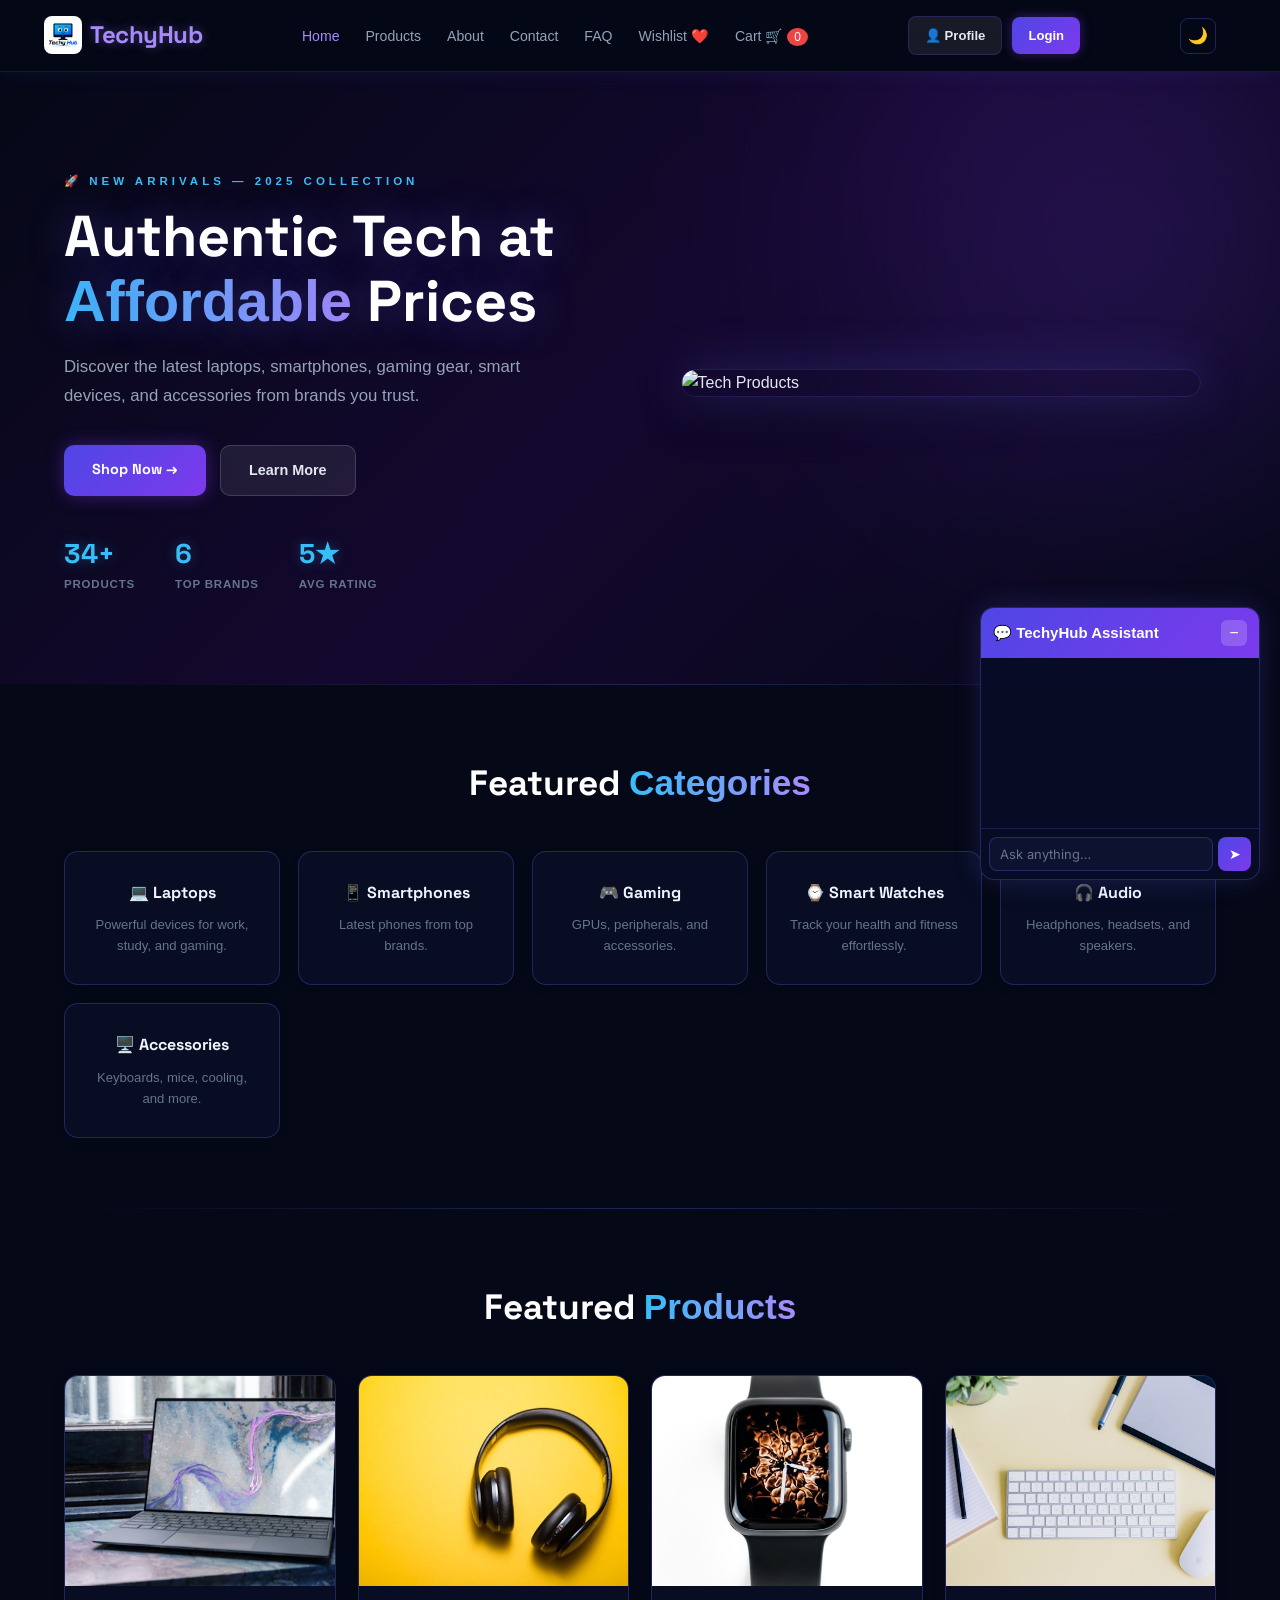
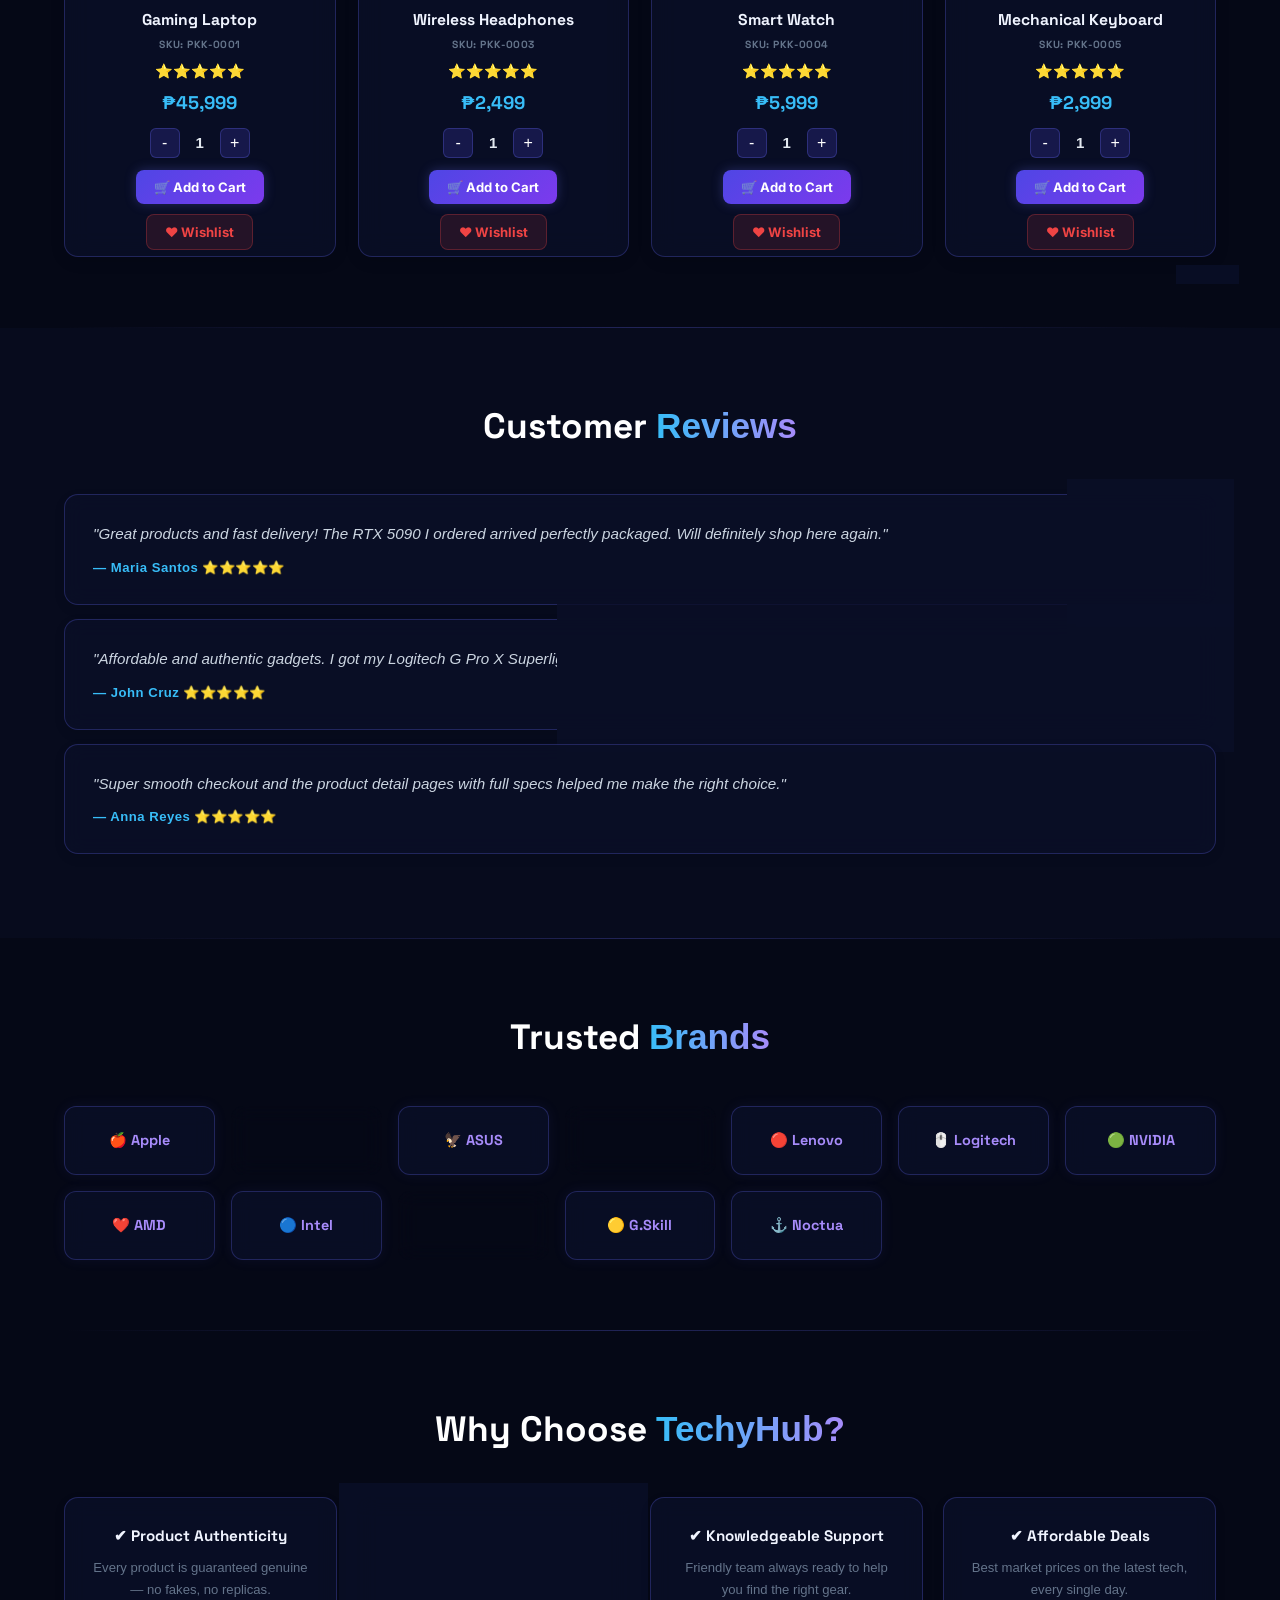
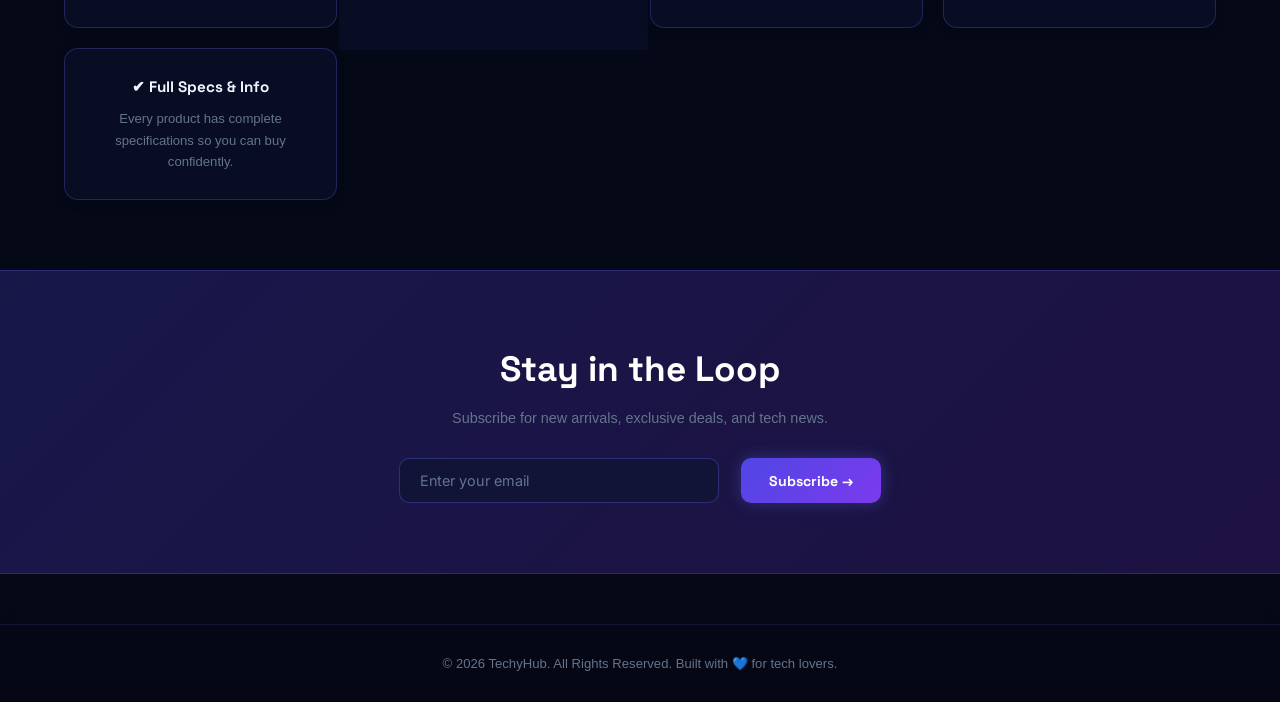
==== commit 0a798fe3: "Update index.html" ====
--- a/index.html
+++ b/index.html
@@ -642,6 +642,7 @@
     <ul class="nav-links">
       <li><a href="index.html" class="active">Home</a></li>
       <li><a href="products.html">Products</a></li>
+       <li><a href="about.html">About</a></li>
       <li><a href="contact.html">Contact</a></li>
       <li><a href="faq.html">FAQ</a></li>
       <li><a href="wishlist.html">Wishlist ❤️</a></li>
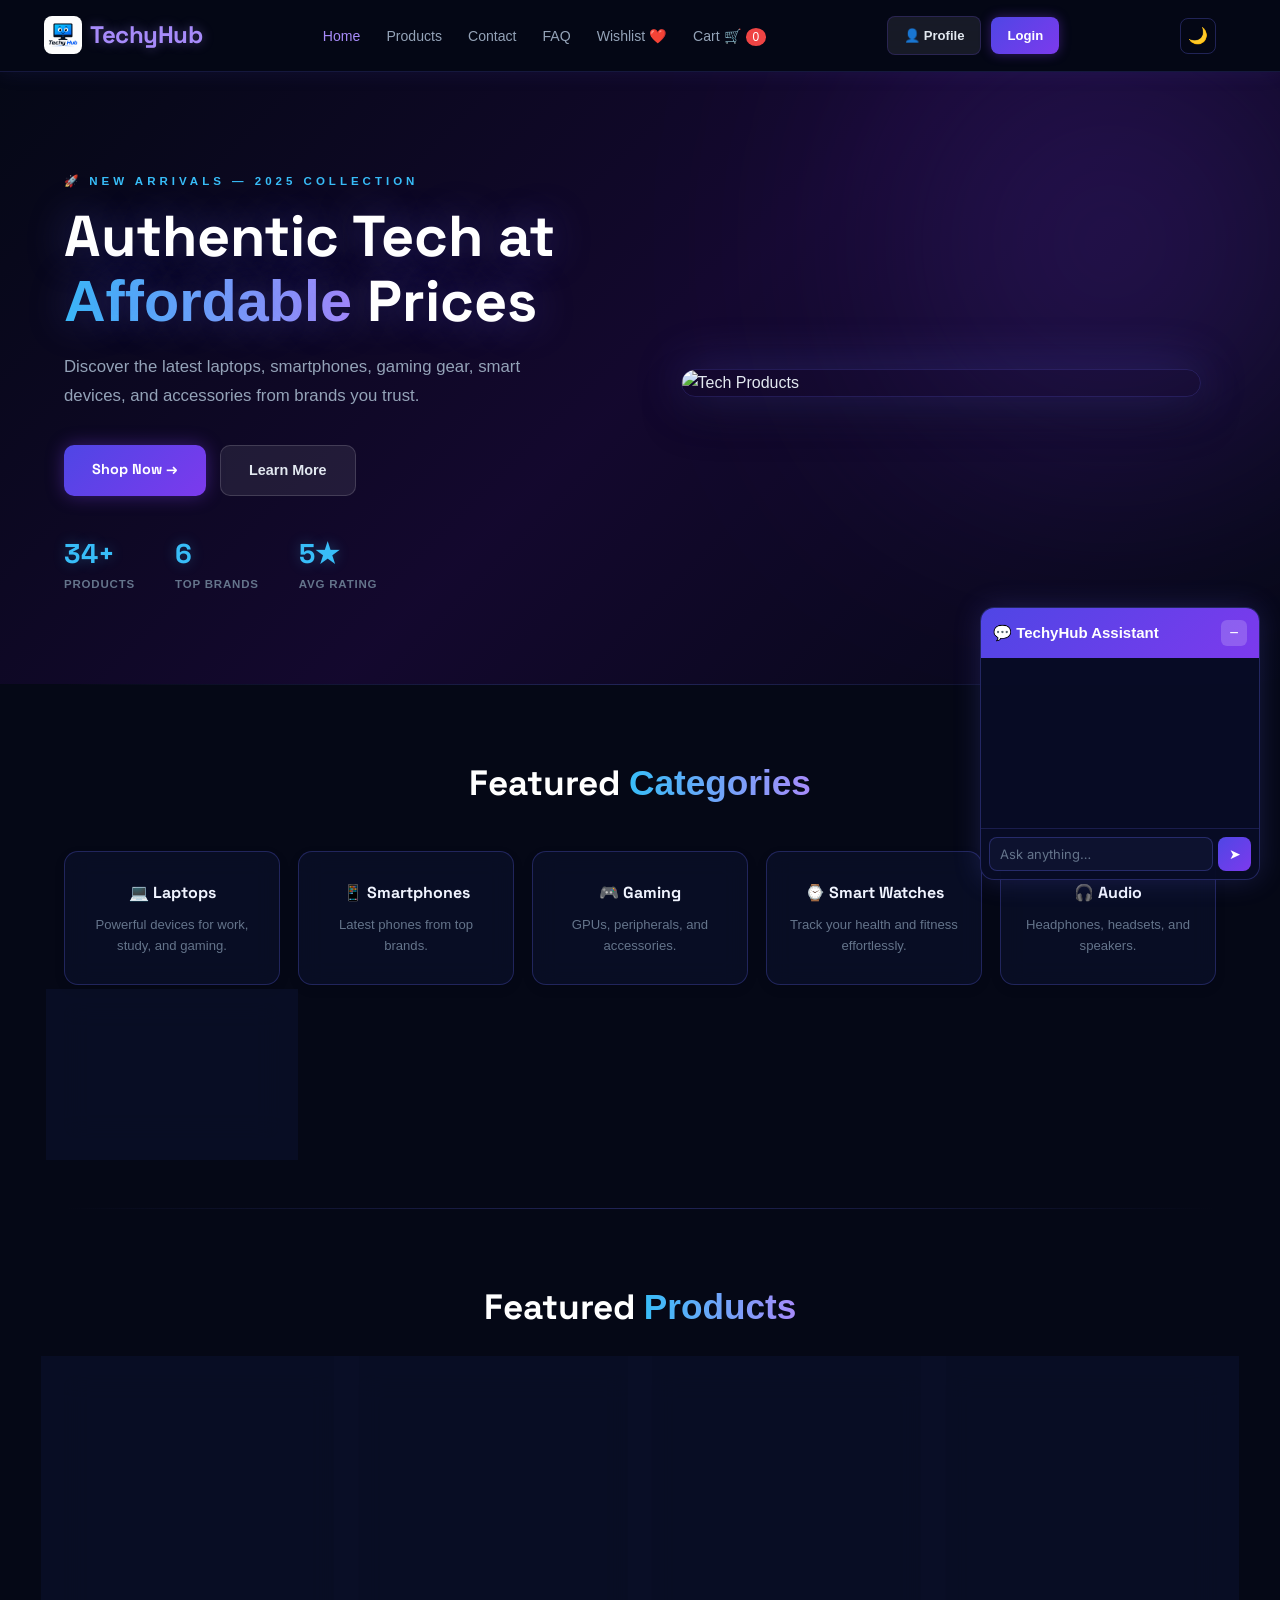
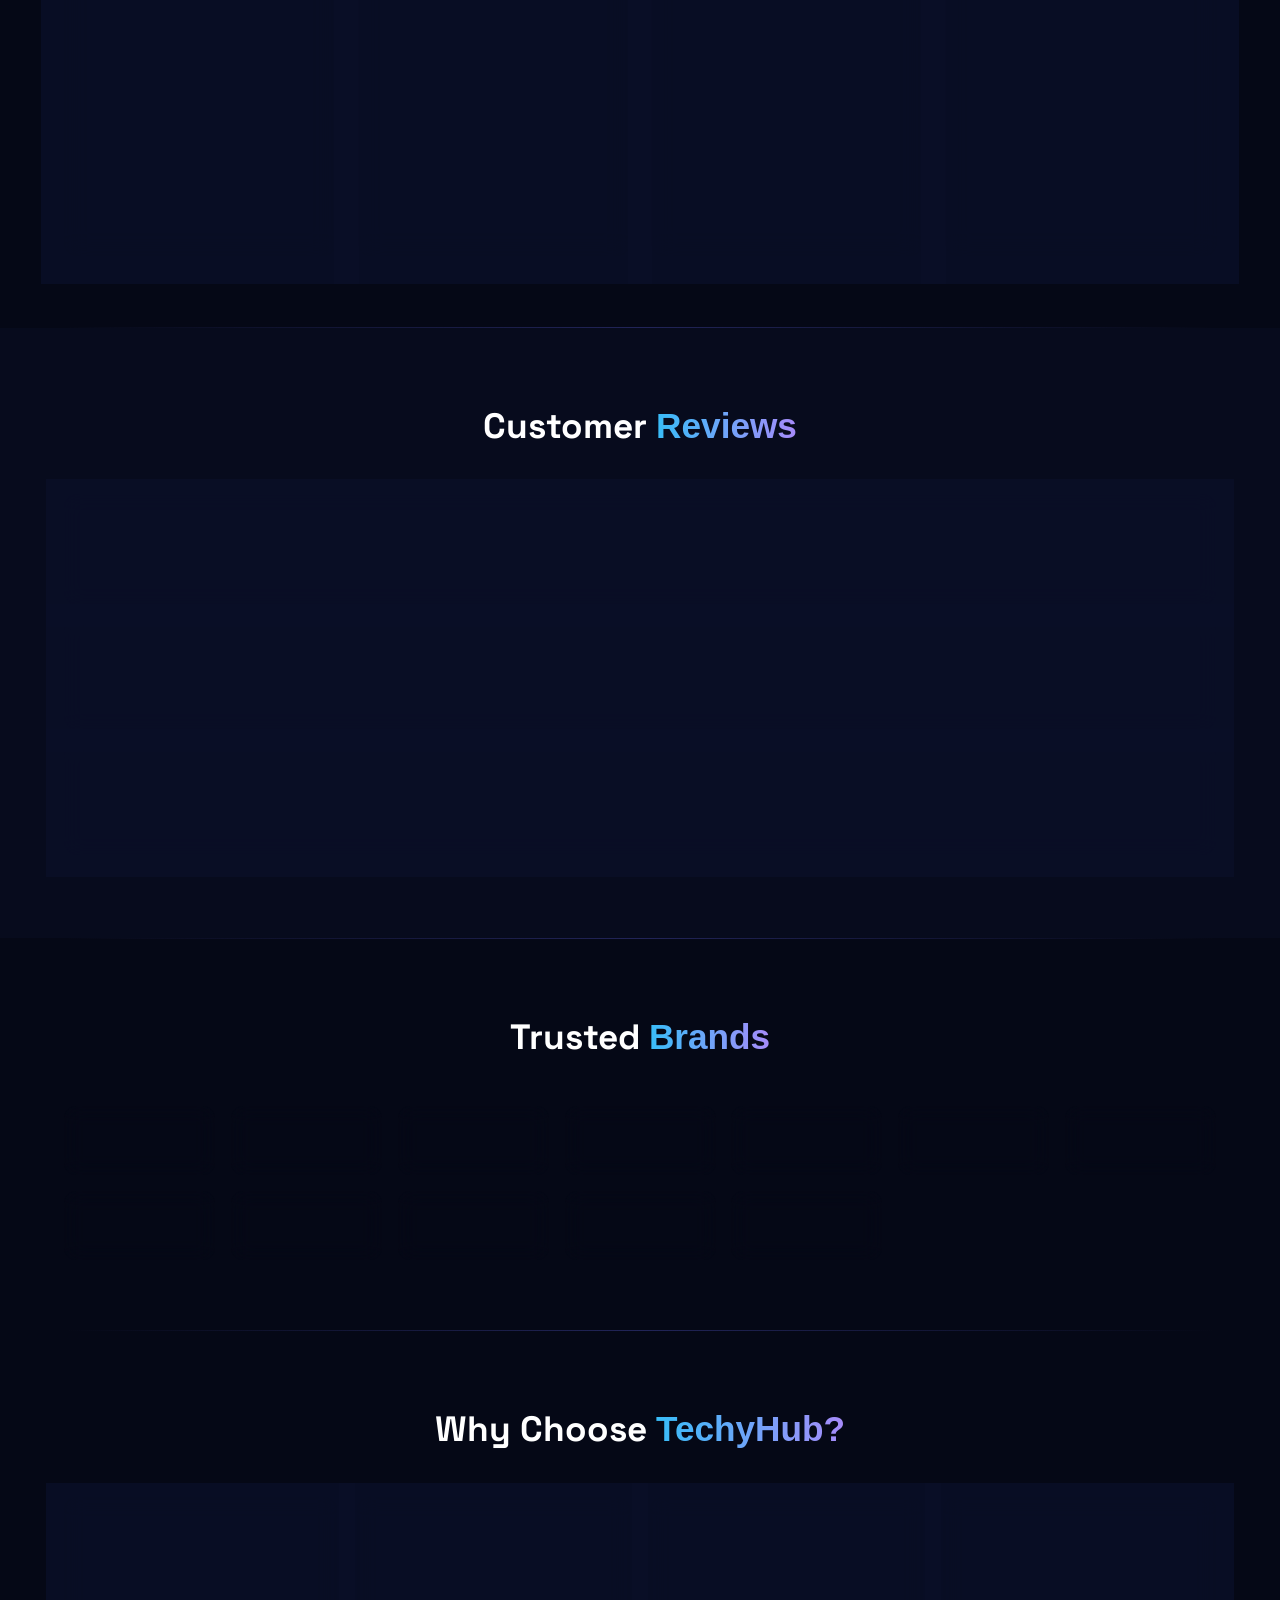
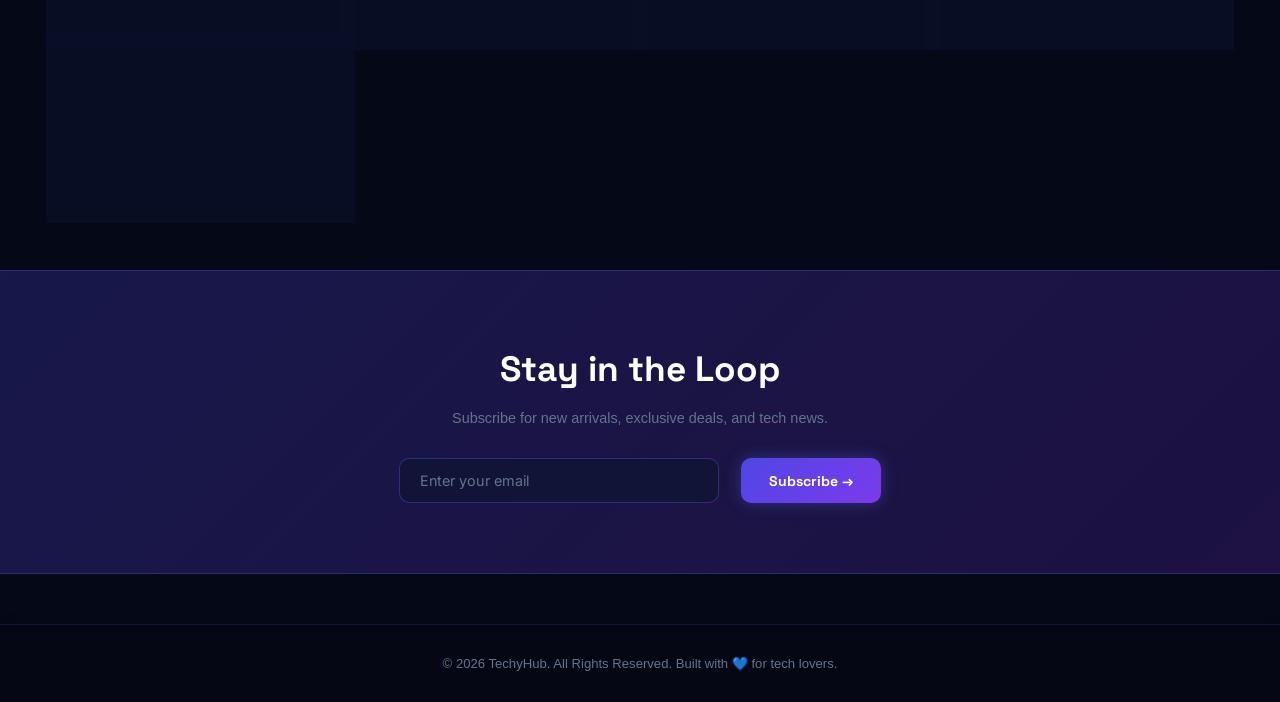
==== commit bbcbb714: "Update index.html" ====
--- a/index.html
+++ b/index.html
@@ -642,7 +642,6 @@
     <ul class="nav-links">
       <li><a href="index.html" class="active">Home</a></li>
       <li><a href="products.html">Products</a></li>
-       <li><a href="about.html">About</a></li>
       <li><a href="contact.html">Contact</a></li>
       <li><a href="faq.html">FAQ</a></li>
       <li><a href="wishlist.html">Wishlist ❤️</a></li>
